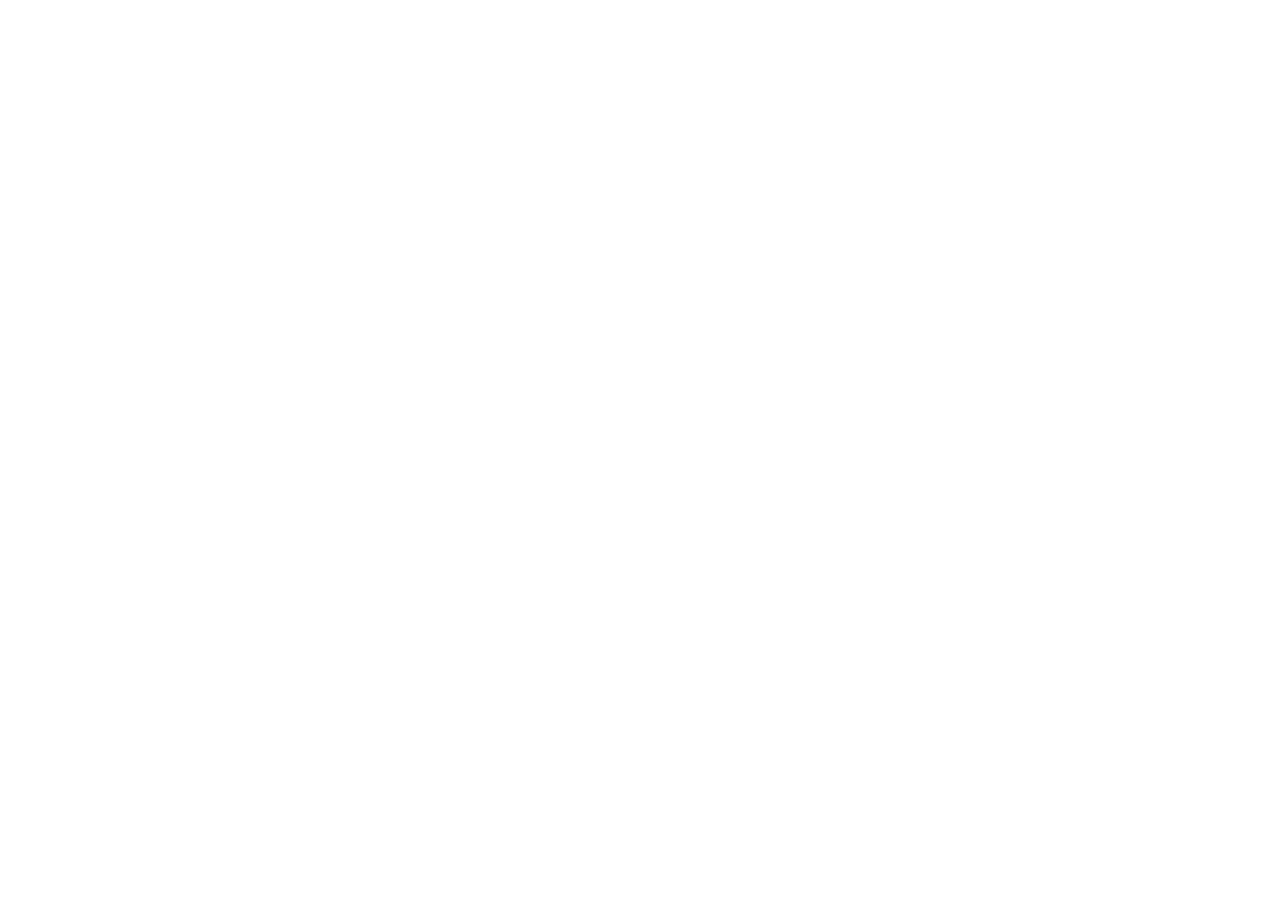
==== blog.html @ 762cf608 "new files added" ====
<!DOCTYPE html>
<html lang="en">
<head>
    <meta charset="UTF-8">
    <meta name="viewport" content="width=device-width, initial-scale=1.0">
    <meta http-equiv="X-UA-Compatible" content="ie=edge">
    <title>Document</title>
</head>
<body>
    
</body>
</html>
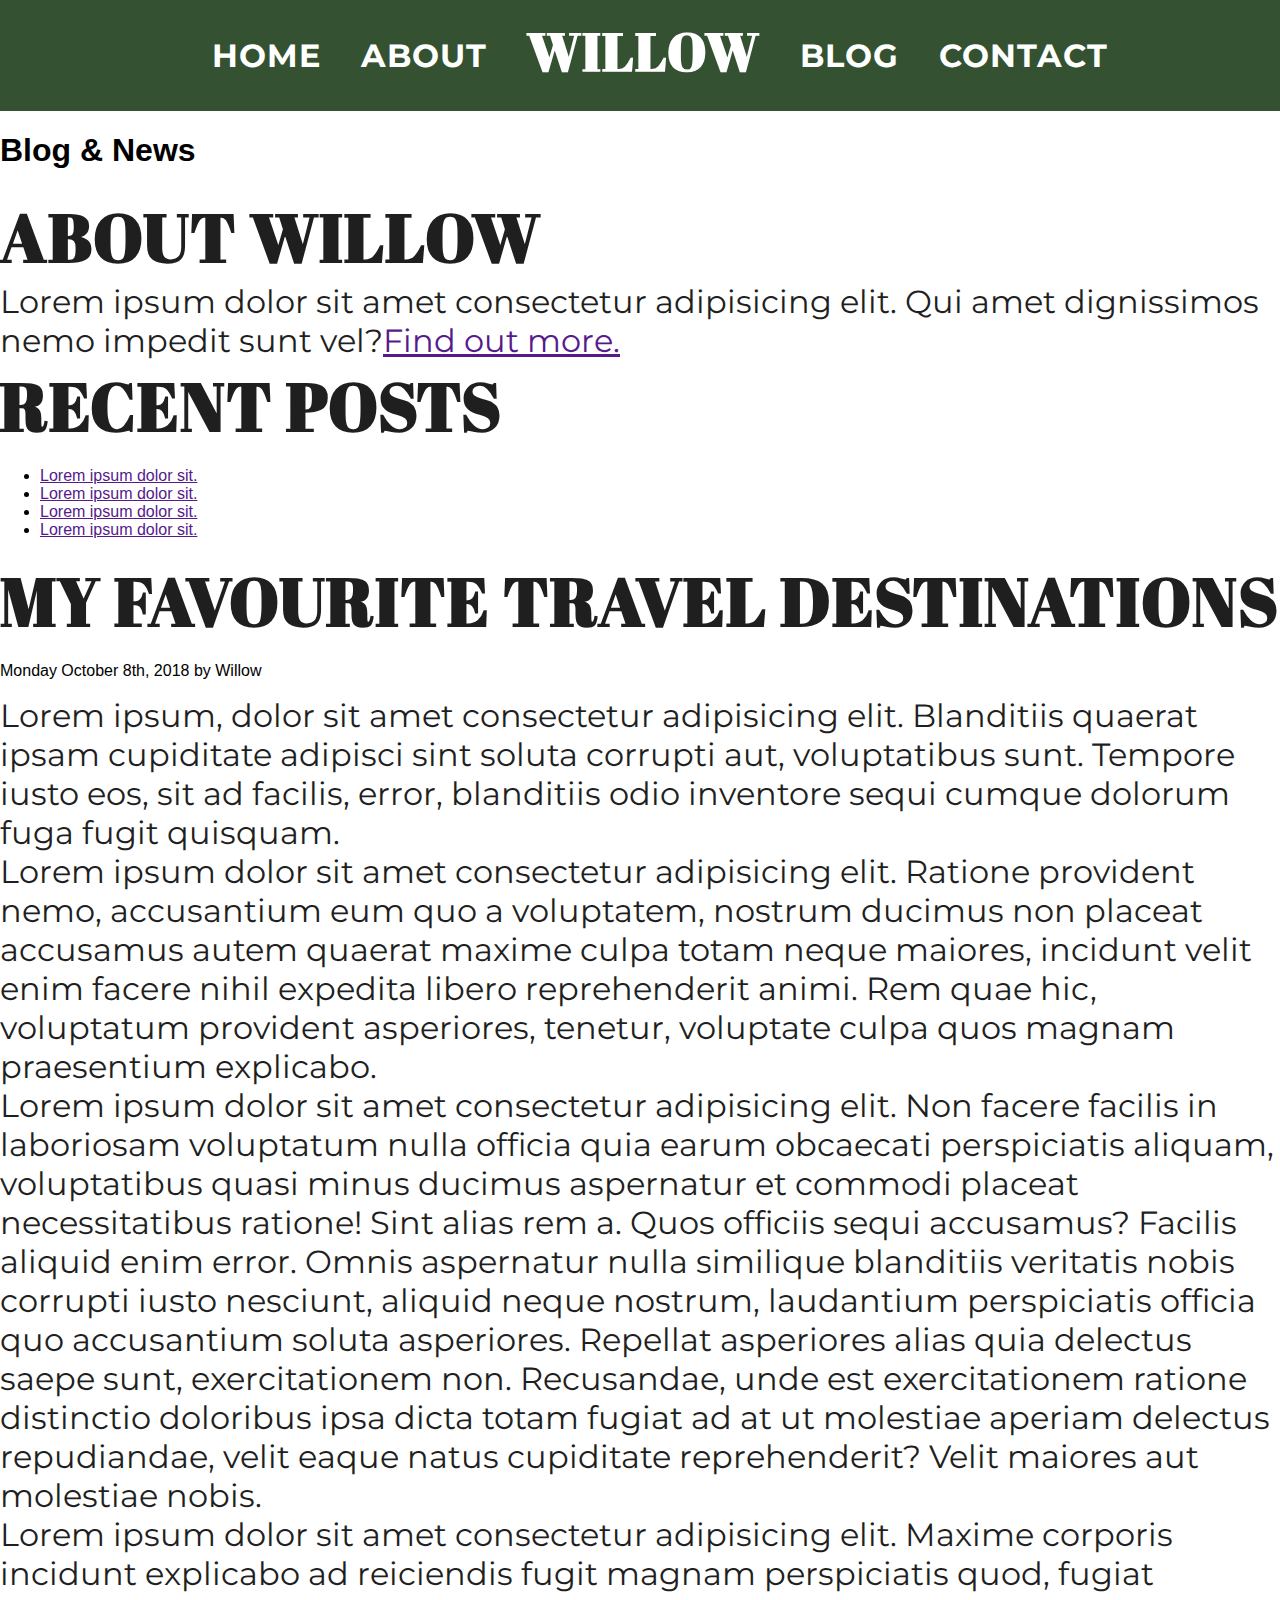
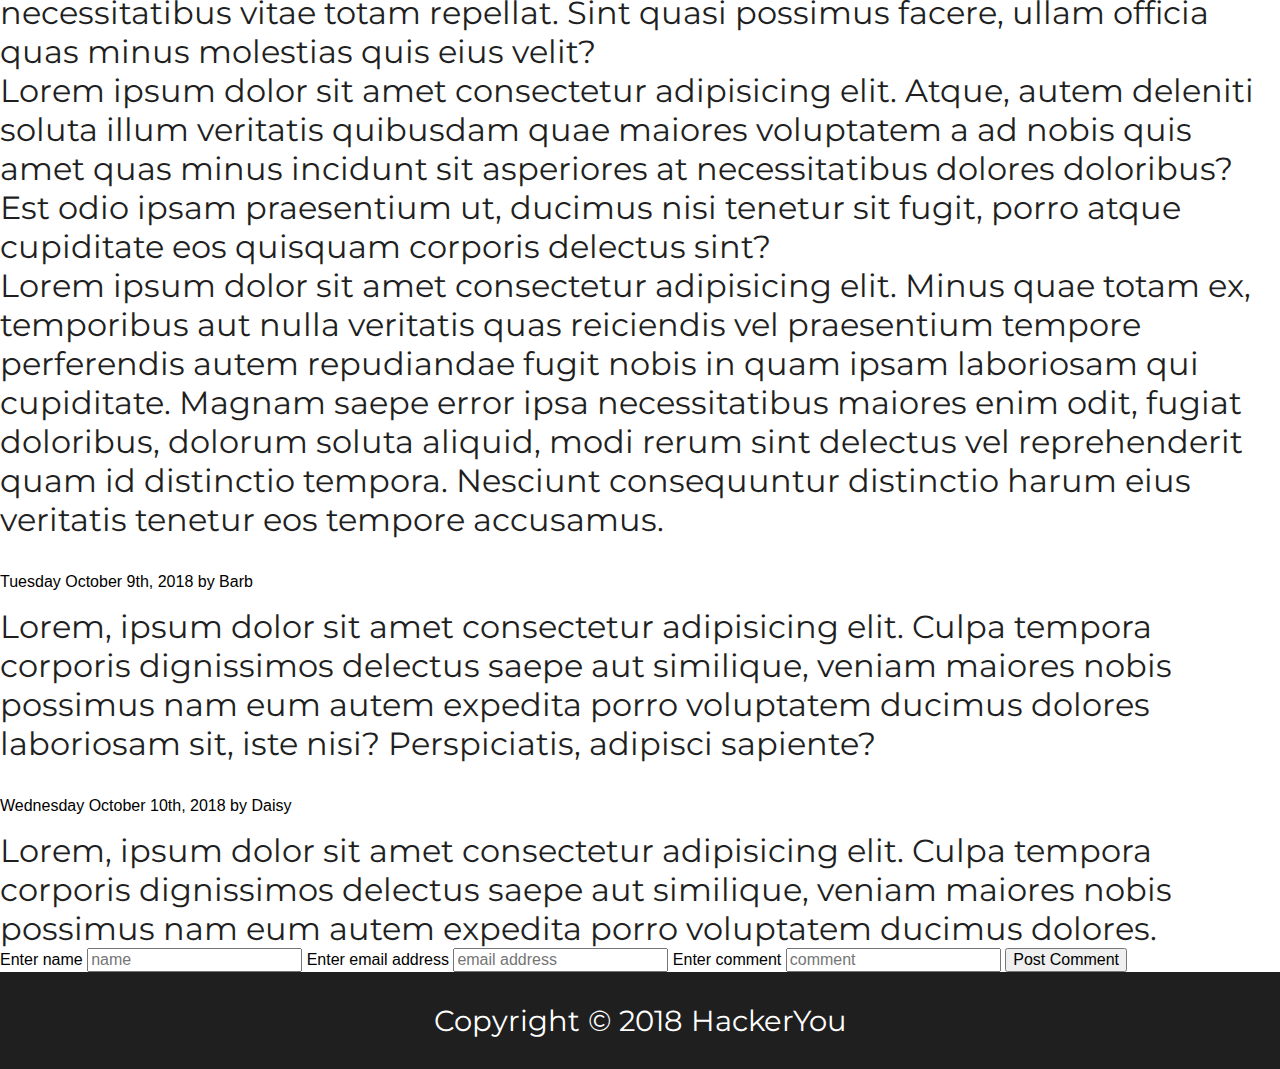
==== commit 2f6a465d: "files updated" ====
--- a/blog.html
+++ b/blog.html
@@ -4,9 +4,112 @@
     <meta charset="UTF-8">
     <meta name="viewport" content="width=device-width, initial-scale=1.0">
     <meta http-equiv="X-UA-Compatible" content="ie=edge">
-    <title>Document</title>
+    <title>Willow</title>
+    <link rel="stylesheet" href="https://use.fontawesome.com/releases/v5.5.0/css/all.css" integrity="sha384-B4dIYHKNBt8Bc12p+WXckhzcICo0wtJAoU8YZTY5qE0Id1GSseTk6S+L3BlXeVIU" crossorigin="anonymous">
+    <link href="https://fonts.googleapis.com/css?family=Abril+Fatface|Montserrat:400,700" rel="stylesheet">
+    <link rel="stylesheet" href="styles/style.css">
 </head>
 <body>
+
+<!-- HEADER SECTION ------------------------------------------------>
+    
+    <header class="blog-header">
+            <nav class="top-nav">
+                <ul class="top-nav__list">
+                    <li class="top-nav__list-item"><a class="top-nav__link" href="">Home</a></li>
+                    <li class="top-nav__list-item"><a class="top-nav__link" href="">About</a></li>
+                    <li class="top-nav__list-item"><a class="top-nav__link--large" href="">Willow</a></li>
+                    <li class="top-nav__list-item"><a class="top-nav__link" href="blog.html">Blog</a></li>
+                    <li class="top-nav__list-item"><a class="top-nav__link" href="contact.html">Contact</a></li>
+                </ul>
+            </nav>
+                
+            <div class="mobile-logo-box">
+                <h4 class="main-header__title--small">Willow</h4>
+            </div>
+        <div class="blog-header__headline">
+            <h1 class="blog-header__title">Blog & News</h1>
+        </div>
+    </header>
+
+<main class="main">
+
+
+<!-- SIDEBAR SECTION ------------------------------------------------>
+
+        <aside class="sidebar">
+            <div class="sidebar__bio">
+                <h2 class="heading">About Willow</h2>
+                <p class="copy">Lorem ipsum dolor sit amet consectetur adipisicing elit. Qui amet dignissimos nemo impedit sunt vel?<span class="sidebar__cta"><a href="">Find out more.</a></span></p>
+            </div>
+
+            <div class="sidebar__blog-list">
+                <h2 class="heading">Recent Posts</h2>
+                <ul class="sidebar__link-list">
+                    <li><a class="sidebar__link" href="">Lorem ipsum dolor sit.</a></li>
+                    <li><a class="sidebar__link" href="">Lorem ipsum dolor sit.</a></li>
+                    <li><a class="sidebar__link" href="">Lorem ipsum dolor sit.</a></li>
+                    <li><a class="sidebar__link" href="">Lorem ipsum dolor sit.</a></li>
+                </ul>
+            </div>
+        </aside>
+
+
+<!-- MAIN BLOG SECTION ------------------------------------------------>
+
+        <section class="blog">
+            <div class="blog__entry">
+                <h2 class="heading">My Favourite Travel Destinations</h2>
+                <p class="blog__sub-heading">Monday October 8th, 2018 by Willow</p>
+                
+                <p class="copy">Lorem ipsum, dolor sit amet consectetur adipisicing elit. Blanditiis quaerat ipsam cupiditate adipisci sint soluta corrupti aut, voluptatibus sunt. Tempore iusto eos, sit ad facilis, error, blanditiis odio inventore sequi cumque dolorum fuga fugit quisquam.</p>
+
+                <p class="copy">Lorem ipsum dolor sit amet consectetur adipisicing elit. Ratione provident nemo, accusantium eum quo a voluptatem, nostrum ducimus non placeat accusamus autem quaerat maxime culpa totam neque maiores, incidunt velit enim facere nihil expedita libero reprehenderit animi. Rem quae hic, voluptatum provident asperiores, tenetur, voluptate culpa quos magnam praesentium explicabo.</p>
+
+                <p class="copy">Lorem ipsum dolor sit amet consectetur adipisicing elit. Non facere facilis in laboriosam voluptatum nulla officia quia earum obcaecati perspiciatis aliquam, voluptatibus quasi minus ducimus aspernatur et commodi placeat necessitatibus ratione! Sint alias rem a. Quos officiis sequi accusamus? Facilis aliquid enim error. Omnis aspernatur nulla similique blanditiis veritatis nobis corrupti iusto nesciunt, aliquid neque nostrum, laudantium perspiciatis officia quo accusantium soluta asperiores. Repellat asperiores alias quia delectus saepe sunt, exercitationem non. Recusandae, unde est exercitationem ratione distinctio doloribus ipsa dicta totam fugiat ad at ut molestiae aperiam delectus repudiandae, velit eaque natus cupiditate reprehenderit? Velit maiores aut molestiae nobis.</p>
+
+                <p class="copy">Lorem ipsum dolor sit amet consectetur adipisicing elit. Maxime corporis incidunt explicabo ad reiciendis fugit magnam perspiciatis quod, fugiat necessitatibus vitae totam repellat. Sint quasi possimus facere, ullam officia quas minus molestias quis eius velit?</p>
+
+                <p class="copy">Lorem ipsum dolor sit amet consectetur adipisicing elit. Atque, autem deleniti soluta illum veritatis quibusdam quae maiores voluptatem a ad nobis quis amet quas minus incidunt sit asperiores at necessitatibus dolores doloribus? Est odio ipsam praesentium ut, ducimus nisi tenetur sit fugit, porro atque cupiditate eos quisquam corporis delectus sint?</p>
+
+                <p class="copy">Lorem ipsum dolor sit amet consectetur adipisicing elit. Minus quae totam ex, temporibus aut nulla veritatis quas reiciendis vel praesentium tempore perferendis autem repudiandae fugit nobis in quam ipsam laboriosam qui cupiditate. Magnam saepe error ipsa necessitatibus maiores enim odit, fugiat doloribus, dolorum soluta aliquid, modi rerum sint delectus vel reprehenderit quam id distinctio tempora. Nesciunt consequuntur distinctio harum eius veritatis tenetur eos tempore accusamus.</p>
+            </div>
+
+            <div class="blog__entry">
+                <img src="" alt="" class="blog__entry__img">
+                <p class="blog__sub-heading">Tuesday October 9th, 2018 by Barb</p>
+                <p class="copy">Lorem, ipsum dolor sit amet consectetur adipisicing elit. Culpa tempora corporis dignissimos delectus saepe aut similique, veniam maiores nobis possimus nam eum autem expedita porro voluptatem ducimus dolores laboriosam sit, iste nisi? Perspiciatis, adipisci sapiente?</p>
+            </div>
+
+            <div class="blog__entry">
+                <img src="" alt="" class="blog__entry__img">
+                <p class="blog__sub-heading">Wednesday October 10th, 2018 by Daisy</p>
+                <p class="copy">Lorem, ipsum dolor sit amet consectetur adipisicing elit. Culpa tempora corporis dignissimos delectus saepe aut similique, veniam maiores nobis possimus nam eum autem expedita porro voluptatem ducimus dolores.</p>
+            </div>
+        </section>
+
+
+<!-- BLOG COMMENT FORM SECTION -------------------------------------->
+
+
+    <section class="form-box">
+        <form action="" class="form">
+            <label class="form__label visuallyhidden" for="name">Enter name</label>
+            <input class="form__input" name="name" type="text" placeholder="name">
+            <label class="form__label visuallyhidden" for="email address">Enter email address</label>
+            <input class="form__input" name="email" type="emailaddress" placeholder="email address">
+            <label class="form__label visuallyhidden" for="comment">Enter comment</label>
+            <input class="form__input" name="comment" type="text" placeholder="comment">
+            <button class="form__button">Post Comment</button>
+        </form>
+    </section>
+</main>
+
+<div class="secondary-footer">
+    <p class="secondary-footer__text">Copyright &copy 2018 HackerYou</p>
+</div>
+
+
     
 </body>
 </html>--- a/styles/style.css
+++ b/styles/style.css
@@ -0,0 +1,364 @@
+article, aside, details, figcaption, figure, footer, header, hgroup, nav, section, summary {
+  display: block; }
+
+audio, canvas, video {
+  display: inline-block; }
+
+audio:not([controls]) {
+  display: none;
+  height: 0; }
+
+[hidden] {
+  display: none; }
+
+html {
+  font-family: sans-serif;
+  -webkit-text-size-adjust: 100%;
+  -ms-text-size-adjust: 100%; }
+
+a:focus {
+  outline: thin dotted; }
+
+a:active, a:hover {
+  outline: 0; }
+
+h1 {
+  font-size: 2em; }
+
+abbr[title] {
+  border-bottom: 1px dotted; }
+
+b, strong {
+  font-weight: 700; }
+
+dfn {
+  font-style: italic; }
+
+mark {
+  background: #ff0;
+  color: #000; }
+
+code, kbd, pre, samp {
+  font-family: monospace, serif;
+  font-size: 1em; }
+
+pre {
+  white-space: pre-wrap;
+  word-wrap: break-word; }
+
+q {
+  quotes: \201C \201D \2018 \2019; }
+
+small {
+  font-size: 80%; }
+
+sub, sup {
+  font-size: 75%;
+  line-height: 0;
+  position: relative;
+  vertical-align: baseline; }
+
+sup {
+  top: -.5em; }
+
+sub {
+  bottom: -.25em; }
+
+img {
+  border: 0; }
+
+svg:not(:root) {
+  overflow: hidden; }
+
+fieldset {
+  border: 1px solid silver;
+  margin: 0 2px;
+  padding: .35em .625em .75em; }
+
+button, input, select, textarea {
+  font-family: inherit;
+  font-size: 100%;
+  margin: 0; }
+
+button, input {
+  line-height: normal; }
+
+button, html input[type=button], input[type=reset], input[type=submit] {
+  -webkit-appearance: button;
+  cursor: pointer; }
+
+button[disabled], input[disabled] {
+  cursor: default; }
+
+input[type=checkbox], input[type=radio] {
+  -webkit-box-sizing: border-box;
+  box-sizing: border-box;
+  padding: 0; }
+
+input[type=search] {
+  -webkit-appearance: textfield;
+  -moz-box-sizing: content-box;
+  -webkit-box-sizing: content-box;
+  box-sizing: content-box; }
+
+input[type=search]::-webkit-search-cancel-button, input[type=search]::-webkit-search-decoration {
+  -webkit-appearance: none; }
+
+textarea {
+  overflow: auto;
+  vertical-align: top; }
+
+table {
+  border-collapse: collapse;
+  border-spacing: 0; }
+
+body, figure {
+  margin: 0; }
+
+legend, button::-moz-focus-inner, input::-moz-focus-inner {
+  border: 0;
+  padding: 0; }
+
+.clearfix:after {
+  visibility: hidden;
+  display: block;
+  font-size: 0;
+  content: '';
+  clear: both;
+  height: 0; }
+
+* {
+  -moz-box-sizing: border-box;
+  -webkit-box-sizing: border-box;
+  box-sizing: border-box; }
+
+.main-header__title--large {
+  font-family: 'Abril Fatface', serif;
+  color: #fff;
+  text-transform: uppercase;
+  font-size: 80px;
+  font-size: 8rem; }
+
+.heading {
+  font-family: 'Abril Fatface', serif;
+  color: #1f1f1f;
+  text-transform: uppercase;
+  letter-spacing: 1px;
+  font-size: 42px;
+  font-size: 4.2rem;
+  margin: 0; }
+
+.copy {
+  font-family: 'Montserrat', sans-serif;
+  color: #1f1f1f;
+  font-size: 20px;
+  font-size: 2rem;
+  margin: 0; }
+
+.button {
+  font-family: 'Abril Fatface', serif;
+  color: #1f1f1f;
+  text-transform: uppercase;
+  letter-spacing: 1px;
+  font-size: 20px;
+  font-size: 2rem;
+  background: #e4a436;
+  text-decoration: none;
+  padding: 10px 20px;
+  text-align: center; }
+
+.wrapper {
+  margin: 0 auto;
+  width: 80%; }
+
+.panel {
+  padding: 40px 0; }
+
+.top-nav {
+  background: #345231;
+  padding: 20px 20px 15px 20px; }
+  .top-nav__list {
+    display: -webkit-box;
+    display: -ms-flexbox;
+    display: flex;
+    -webkit-box-pack: center;
+    -ms-flex-pack: center;
+    justify-content: center;
+    -webkit-box-align: center;
+    -ms-flex-align: center;
+    align-items: center;
+    line-height: 29px; }
+  .top-nav__list-item {
+    list-style: none; }
+  .top-nav__link, .top-nav__link--large {
+    font-family: 'Montserrat', sans-serif;
+    color: #1f1f1f;
+    font-size: 20px;
+    font-size: 2rem;
+    letter-spacing: 1px;
+    text-decoration: none;
+    text-transform: uppercase;
+    color: #fff;
+    font-weight: 700;
+    padding: 0 20px; }
+  .top-nav__link--large {
+    font-family: 'Abril Fatface', serif;
+    color: #fff;
+    text-transform: uppercase;
+    font-size: 33px;
+    font-size: 3.3rem; }
+
+.mobile-logo-box {
+  display: none; }
+
+.main-header {
+  background: #345231; }
+  .main-header__content-box {
+    display: -webkit-box;
+    display: -ms-flexbox;
+    display: flex;
+    position: relative; }
+  .main-header__tagline {
+    position: absolute;
+    top: 40%;
+    left: -3%; }
+  .main-header__img {
+    -webkit-box-shadow: 20px 20px 0 #fff;
+    box-shadow: 20px 20px 0 #fff;
+    position: relative;
+    top: 30px; }
+  .main-header__title--large {
+    margin: auto; }
+  .main-header__title--large, .main-header__img {
+    -webkit-box-flex: 1;
+    -ms-flex: 1 0 auto;
+    flex: 1 0 auto; }
+
+.intro,
+.journey,
+.footer {
+  background: #f6f6f6; }
+  .intro__content-block,
+  .journey__content-block,
+  .footer__content-block {
+    display: -webkit-box;
+    display: -ms-flexbox;
+    display: flex;
+    text-align: center;
+    -webkit-box-orient: vertical;
+    -webkit-box-direction: normal;
+    -ms-flex-direction: column;
+    flex-direction: column;
+    -webkit-box-align: center;
+    -ms-flex-align: center;
+    align-items: center;
+    -ms-flex-line-pack: justify;
+    align-content: space-between;
+    padding: 8% 0 8% 0; }
+
+.copy--intro {
+  padding: 2% 0 5% 0; }
+
+.journey-container {
+  display: -webkit-box;
+  display: -ms-flexbox;
+  display: flex;
+  margin: 0 5%;
+  padding: 5%; }
+  .journey-container__image-box {
+    width: 20%;
+    margin-right: 10%; }
+  .journey-container__content-box {
+    width: 80%; }
+  .journey-container .journey-container__image-box--image {
+    -webkit-box-shadow: 20px 20px 0 #709b6b;
+    box-shadow: 20px 20px 0 #709b6b; }
+
+.editorial__row {
+  display: -webkit-box;
+  display: -ms-flexbox;
+  display: flex;
+  -webkit-box-pack: justify;
+  -ms-flex-pack: justify;
+  justify-content: space-between; }
+
+.editorial__row--row2 {
+  -webkit-box-orient: horizontal;
+  -webkit-box-direction: reverse;
+  -ms-flex-direction: row-reverse;
+  flex-direction: row-reverse;
+  padding: 2% 0; }
+
+.editorial__content,
+.editorial__img-box {
+  width: 50%; }
+
+.editorial__content {
+  padding: 20px 40px; }
+
+.editorial__content--row2 {
+  text-align: right; }
+
+.editorial__image {
+  position: relative; }
+  .editorial__image--light-green {
+    -webkit-box-shadow: 20px 20px 0 #709b6b, -170px 20px 0 #709b6b;
+    box-shadow: 20px 20px 0 #709b6b, -170px 20px 0 #709b6b;
+    top: -50px;
+    margin-left: 20%; }
+  .editorial__image--dark-green {
+    -webkit-box-shadow: 170px 20px 0 #345231, 20px 20px 0 #345231;
+    box-shadow: 170px 20px 0 #345231, 20px 20px 0 #345231;
+    bottom: -50px; }
+
+.gallery__image--large {
+  min-height: 50vh;
+  width: 100%;
+  margin: 0;
+  padding: 0; }
+
+.gallery__wrapper {
+  display: -webkit-box;
+  display: -ms-flexbox;
+  display: flex;
+  margin: 5% 10%; }
+  .gallery__wrapper .gallery__image {
+    width: 33%;
+    margin-right: 2%; }
+
+.footer {
+  padding: 5% 0; }
+  .footer .footer__row {
+    display: -webkit-box;
+    display: -ms-flexbox;
+    display: flex; }
+    .footer .footer__row .footer__content {
+      display: -webkit-box;
+      display: -ms-flexbox;
+      display: flex;
+      width: 50%;
+      -webkit-box-align: baseline;
+      -ms-flex-align: baseline;
+      align-items: baseline; }
+    .footer .footer__row .footer__icon {
+      font-size: 40px;
+      color: #000;
+      background: #e4a436;
+      padding: 20px;
+      border-radius: 50%;
+      width: 10%; }
+    .footer .footer__row .footer__copy-block {
+      width: 100%;
+      padding: 30px; }
+
+.secondary-footer {
+  background: #1f1f1f;
+  line-height: 20px;
+  padding: 10px; }
+  .secondary-footer__text {
+    font-family: 'Montserrat', sans-serif;
+    color: #1f1f1f;
+    font-size: 18px;
+    font-size: 1.8rem;
+    color: #fff;
+    text-align: center; }
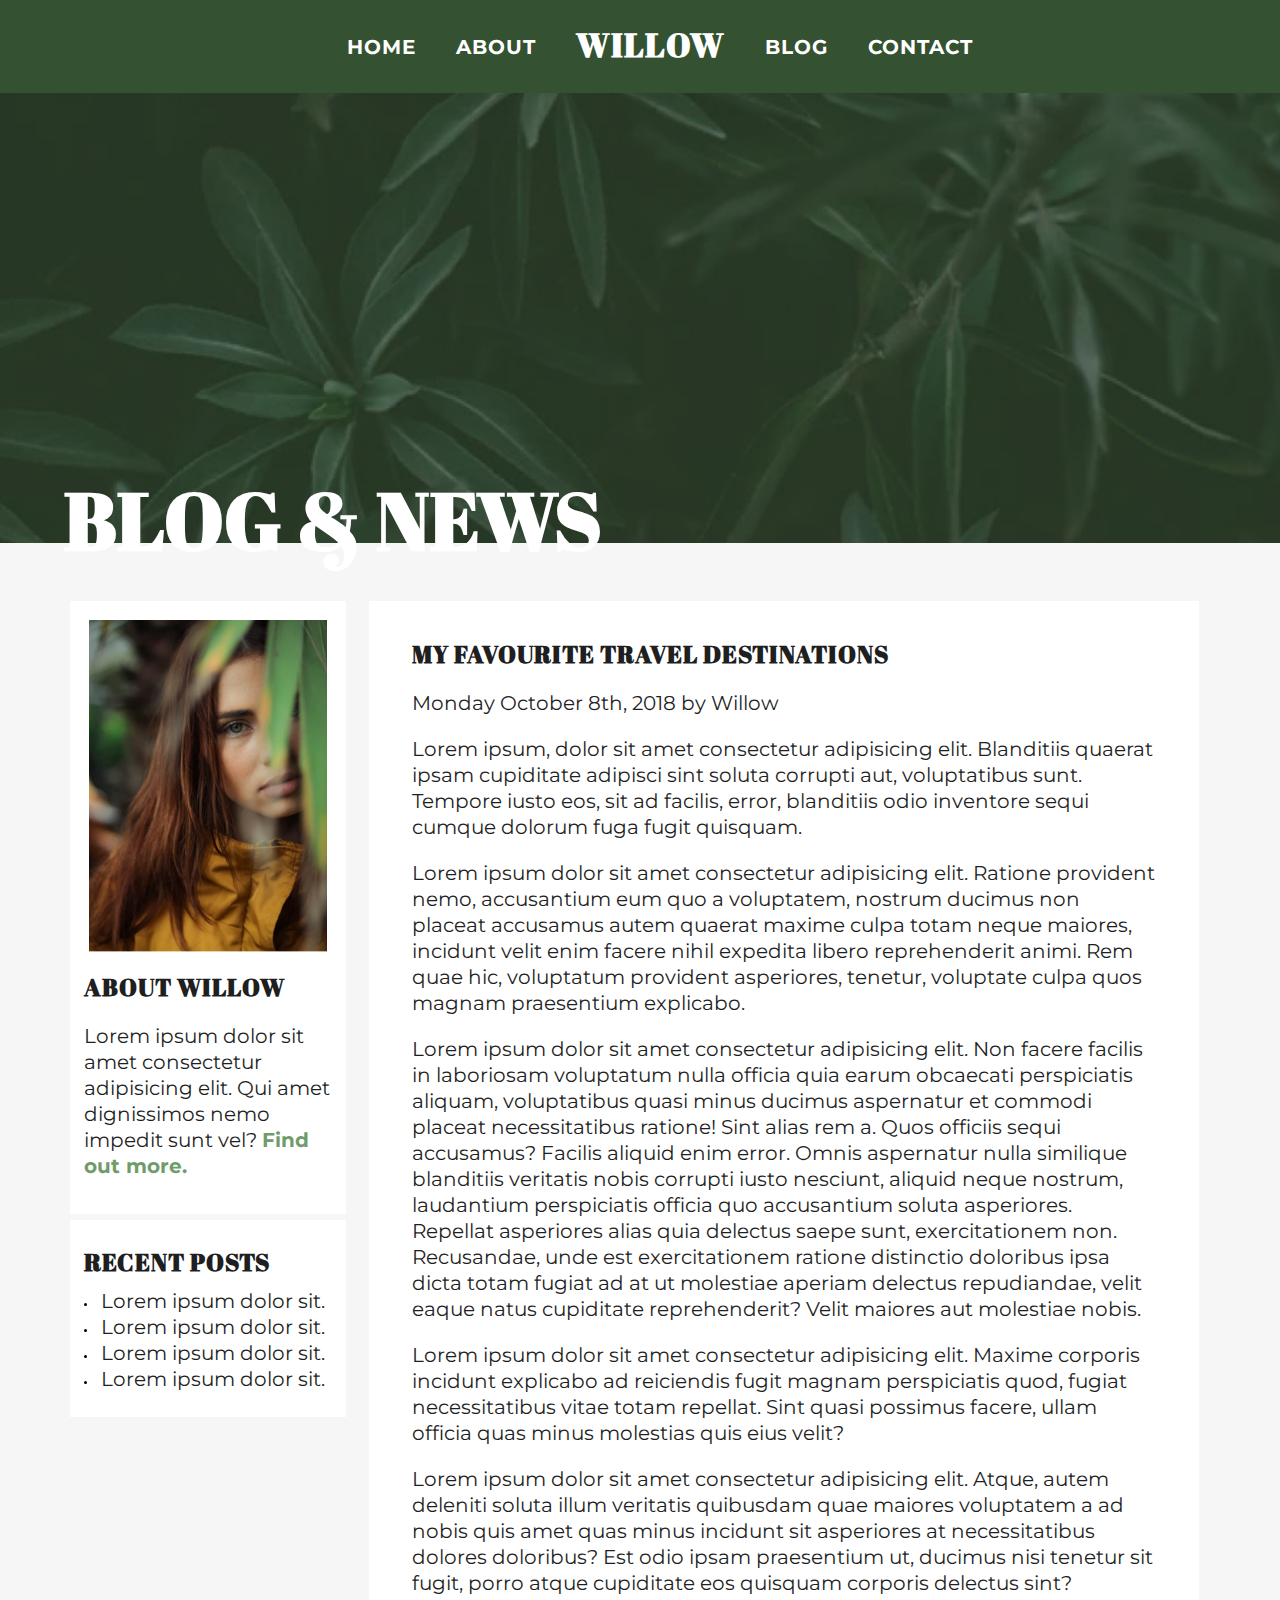
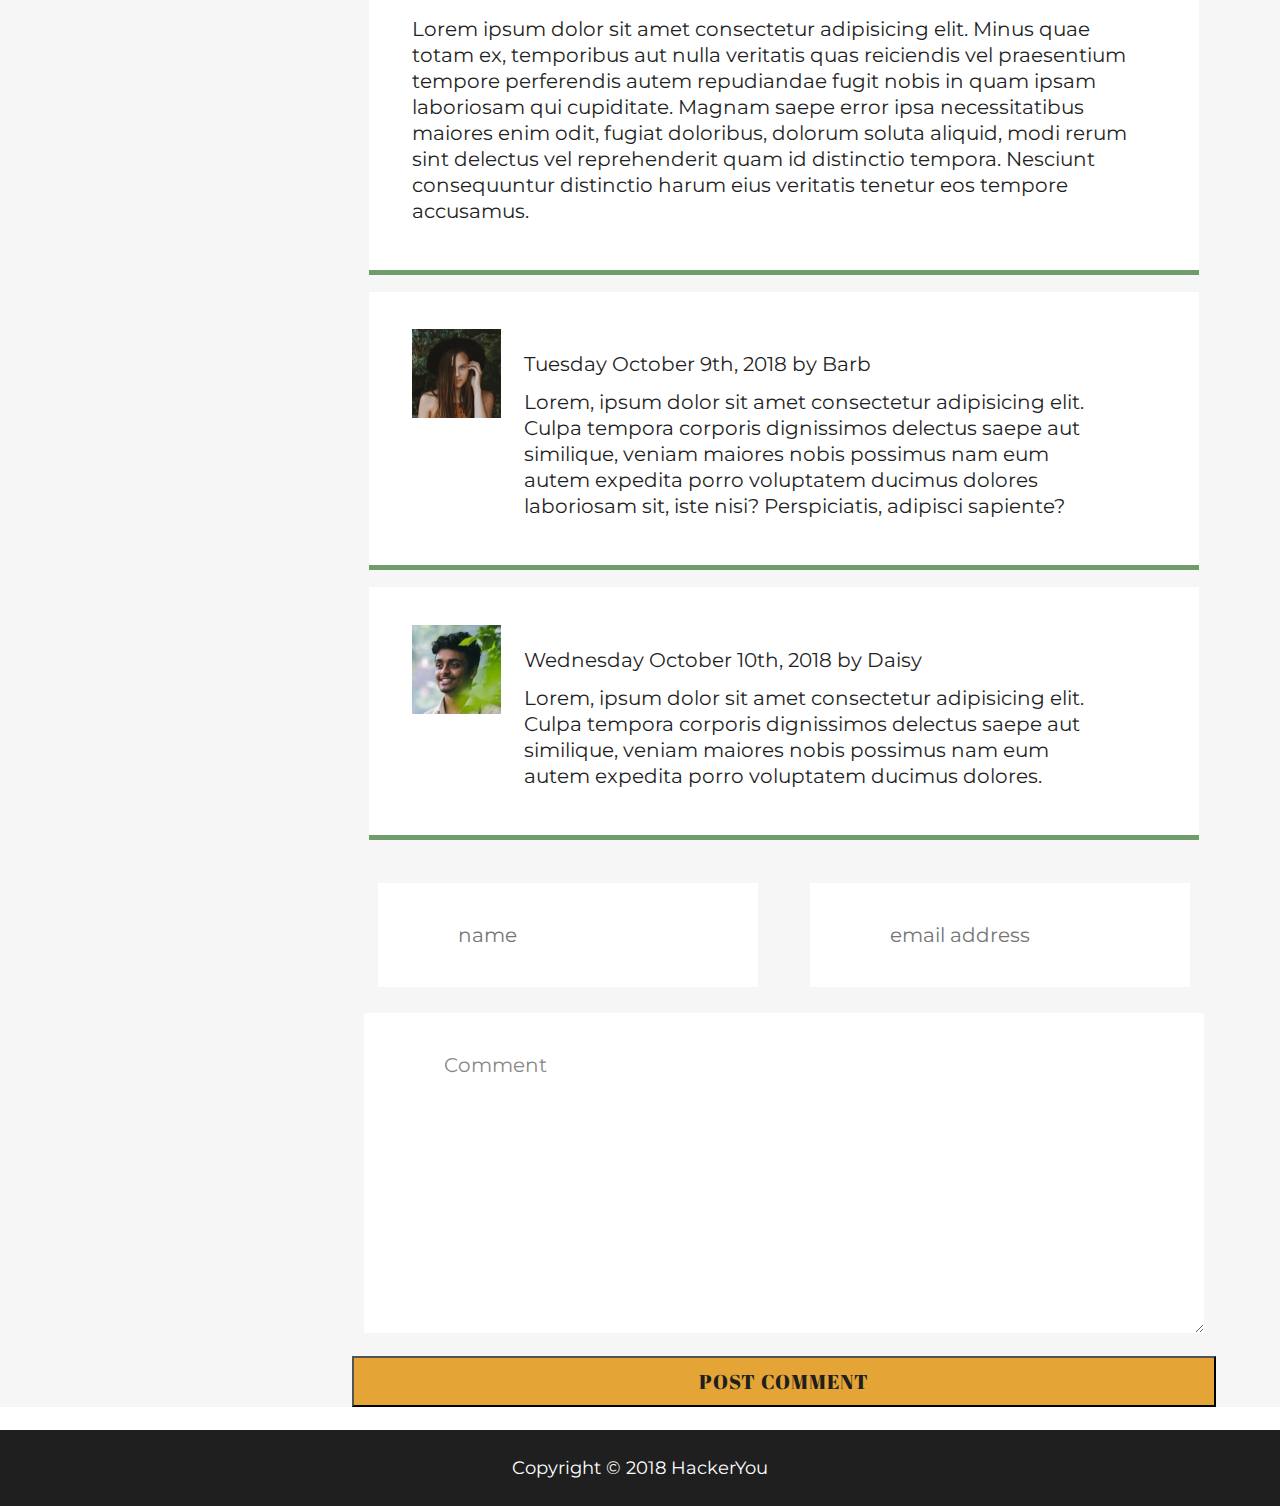
==== commit a8a8bf80: "files updated" ====
--- a/blog.html
+++ b/blog.html
@@ -12,8 +12,11 @@
 <body>
 
 <!-- HEADER SECTION ------------------------------------------------>
+
+    <div class="mobile-logo-box">
+        <h4 class="main-header__title--small">Willow</h4>
+    </div>
     
-    <header class="blog-header">
             <nav class="top-nav">
                 <ul class="top-nav__list">
                     <li class="top-nav__list-item"><a class="top-nav__link" href="">Home</a></li>
@@ -23,88 +26,114 @@
                     <li class="top-nav__list-item"><a class="top-nav__link" href="contact.html">Contact</a></li>
                 </ul>
             </nav>
-                
-            <div class="mobile-logo-box">
-                <h4 class="main-header__title--small">Willow</h4>
-            </div>
-        <div class="blog-header__headline">
-            <h1 class="blog-header__title">Blog & News</h1>
+
+    <header class="secondary-header">
+                          
+        <div class="wrapper">
+            <h1 class="page-heading">Blog & News</h1>
         </div>
     </header>
 
 <main class="main">
 
-
 <!-- SIDEBAR SECTION ------------------------------------------------>
 
-        <aside class="sidebar">
-            <div class="sidebar__bio">
-                <h2 class="heading">About Willow</h2>
-                <p class="copy">Lorem ipsum dolor sit amet consectetur adipisicing elit. Qui amet dignissimos nemo impedit sunt vel?<span class="sidebar__cta"><a href="">Find out more.</a></span></p>
-            </div>
+    <div class="wrapper">
+        <div class="page-container">          
+            <aside class="sidebar">
 
-            <div class="sidebar__blog-list">
-                <h2 class="heading">Recent Posts</h2>
-                <ul class="sidebar__link-list">
-                    <li><a class="sidebar__link" href="">Lorem ipsum dolor sit.</a></li>
-                    <li><a class="sidebar__link" href="">Lorem ipsum dolor sit.</a></li>
-                    <li><a class="sidebar__link" href="">Lorem ipsum dolor sit.</a></li>
-                    <li><a class="sidebar__link" href="">Lorem ipsum dolor sit.</a></li>
-                </ul>
-            </div>
-        </aside>
+                <div class="sidebar__box content-frame">
+                    <img src="/assets/blog-image-2.jpg" alt="" class="bio__image">
+                    <h2 class="heading blog-heading">About Willow</h2>
+                    <p class="copy">Lorem ipsum dolor sit amet consectetur adipisicing elit. Qui amet dignissimos nemo impedit sunt vel? <span ><a class="sidebar__cta" href="">Find out more.</a></span></p>
+                </div>
+                
+                <div class="sidebar__box content-frame">
+                    <h2 class="heading blog-heading">Recent Posts</h2>
+                    <ul class="sidebar__link-list">
+                        <li><a class="sidebar__link copy" href="">Lorem ipsum dolor sit.</a></li>
+                        <li><a class="sidebar__link copy" href="">Lorem ipsum dolor sit.</a></li>
+                        <li><a class="sidebar__link copy" href="">Lorem ipsum dolor sit.</a></li>
+                        <li><a class="sidebar__link copy" href="">Lorem ipsum dolor sit.</a></li>
+                    </ul>
+                </div>
+
+            </aside>
+            
+            
+<!-- MAIN BLOG SECTION ------------------------------------------------>
+            
+            <section class="blog">
+                <div class="blog__entry--hero content-frame">
+                    <h2 class="heading blog-heading">My Favourite Travel Destinations</h2>
+                    <p class="copy">Monday October 8th, 2018 by Willow</p>
+                    
+                    <p class="copy">Lorem ipsum, dolor sit amet consectetur adipisicing elit. Blanditiis quaerat ipsam cupiditate adipisci sint soluta corrupti aut, voluptatibus sunt. Tempore iusto eos, sit ad facilis, error, blanditiis odio inventore sequi cumque dolorum fuga fugit quisquam.</p>
+                    
+                    <p class="copy">Lorem ipsum dolor sit amet consectetur adipisicing elit. Ratione provident nemo, accusantium eum quo a voluptatem, nostrum ducimus non placeat accusamus autem quaerat maxime culpa totam neque maiores, incidunt velit enim facere nihil expedita libero reprehenderit animi. Rem quae hic, voluptatum provident asperiores, tenetur, voluptate culpa quos magnam praesentium explicabo.</p>
+                    
+                    <p class="copy">Lorem ipsum dolor sit amet consectetur adipisicing elit. Non facere facilis in laboriosam voluptatum nulla officia quia earum obcaecati perspiciatis aliquam, voluptatibus quasi minus ducimus aspernatur et commodi placeat necessitatibus ratione! Sint alias rem a. Quos officiis sequi accusamus? Facilis aliquid enim error. Omnis aspernatur nulla similique blanditiis veritatis nobis corrupti iusto nesciunt, aliquid neque nostrum, laudantium perspiciatis officia quo accusantium soluta asperiores. Repellat asperiores alias quia delectus saepe sunt, exercitationem non. Recusandae, unde est exercitationem ratione distinctio doloribus ipsa dicta totam fugiat ad at ut molestiae aperiam delectus repudiandae, velit eaque natus cupiditate reprehenderit? Velit maiores aut molestiae nobis.</p>
+                    
+                    <p class="copy">Lorem ipsum dolor sit amet consectetur adipisicing elit. Maxime corporis incidunt explicabo ad reiciendis fugit magnam perspiciatis quod, fugiat necessitatibus vitae totam repellat. Sint quasi possimus facere, ullam officia quas minus molestias quis eius velit?</p>
+                    
+                    <p class="copy">Lorem ipsum dolor sit amet consectetur adipisicing elit. Atque, autem deleniti soluta illum veritatis quibusdam quae maiores voluptatem a ad nobis quis amet quas minus incidunt sit asperiores at necessitatibus dolores doloribus? Est odio ipsam praesentium ut, ducimus nisi tenetur sit fugit, porro atque cupiditate eos quisquam corporis delectus sint?</p>
+                    
+                    <p class="copy">Lorem ipsum dolor sit amet consectetur adipisicing elit. Minus quae totam ex, temporibus aut nulla veritatis quas reiciendis vel praesentium tempore perferendis autem repudiandae fugit nobis in quam ipsam laboriosam qui cupiditate. Magnam saepe error ipsa necessitatibus maiores enim odit, fugiat doloribus, dolorum soluta aliquid, modi rerum sint delectus vel reprehenderit quam id distinctio tempora. Nesciunt consequuntur distinctio harum eius veritatis tenetur eos tempore accusamus.</p>
+                </div>
+                
+                <div class="blog__entry content-frame">
+
+                    <div class="blog__entry--image-box">
+                        <img src="/assets/blog-image-3.jpg" alt="" class="blog__entry__img">
+                    </div>
+
+                    <div class="blog__entry--copy">
+                        <p class="copy blog-subhead">Tuesday October 9th, 2018 by Barb</p>
+                        <p class="copy blog-subtext">Lorem, ipsum dolor sit amet consectetur adipisicing elit. Culpa tempora corporis dignissimos delectus saepe aut similique, veniam maiores nobis possimus nam eum autem expedita porro voluptatem ducimus dolores laboriosam sit, iste nisi? Perspiciatis, adipisci sapiente?</p>
+                    </div>
+
+                </div>
+                
+                <div class="blog__entry content-frame">
+
+                    <div class="blog__entry--image-box">
+                        <img src="/assets/blog-image-4.jpg" alt="" class="blog__entry__img">
+                    </div>
+
+                    <div class="blog__entry--copy">
+                        <p class="copy blog-subhead">Wednesday October 10th, 2018 by Daisy</p>
+                        <p class="copy blog-subtext">Lorem, ipsum dolor sit amet consectetur adipisicing elit. Culpa tempora corporis dignissimos delectus saepe aut similique, veniam maiores nobis possimus nam eum autem expedita porro voluptatem ducimus dolores.</p>
+                    </div>
+
+                </div>
+            </section>
+        </div>
+            
+            
+<!-- BLOG COMMENT FORM SECTION -------------------------------------->
+                        
+    <form action="" class="form">
+        <div class="flex-form">
+            <label class="form__label visuallyhidden" for="name">Enter name</label>
+            <input class="form__input" name="name" type="text" placeholder="name">
+    
+            <label class="form__label visuallyhidden" for="email address">Enter email address</label>
+            <input class="form__input" name="email" type="emailaddress" placeholder="email address">
+        </div>
+
+                
+  
+        <label class="form__label visuallyhidden" for="comment">Enter comment</label>
+        <textarea class="form-comment" name="comment" id="comment" cols="30" rows="10">Comment</textarea>
+
+        <button class="button buttom--comment">Post Comment</button>
+            
+    </form>
 
 
-<!-- MAIN BLOG SECTION ------------------------------------------------>
-
-        <section class="blog">
-            <div class="blog__entry">
-                <h2 class="heading">My Favourite Travel Destinations</h2>
-                <p class="blog__sub-heading">Monday October 8th, 2018 by Willow</p>
-                
-                <p class="copy">Lorem ipsum, dolor sit amet consectetur adipisicing elit. Blanditiis quaerat ipsam cupiditate adipisci sint soluta corrupti aut, voluptatibus sunt. Tempore iusto eos, sit ad facilis, error, blanditiis odio inventore sequi cumque dolorum fuga fugit quisquam.</p>
-
-                <p class="copy">Lorem ipsum dolor sit amet consectetur adipisicing elit. Ratione provident nemo, accusantium eum quo a voluptatem, nostrum ducimus non placeat accusamus autem quaerat maxime culpa totam neque maiores, incidunt velit enim facere nihil expedita libero reprehenderit animi. Rem quae hic, voluptatum provident asperiores, tenetur, voluptate culpa quos magnam praesentium explicabo.</p>
-
-                <p class="copy">Lorem ipsum dolor sit amet consectetur adipisicing elit. Non facere facilis in laboriosam voluptatum nulla officia quia earum obcaecati perspiciatis aliquam, voluptatibus quasi minus ducimus aspernatur et commodi placeat necessitatibus ratione! Sint alias rem a. Quos officiis sequi accusamus? Facilis aliquid enim error. Omnis aspernatur nulla similique blanditiis veritatis nobis corrupti iusto nesciunt, aliquid neque nostrum, laudantium perspiciatis officia quo accusantium soluta asperiores. Repellat asperiores alias quia delectus saepe sunt, exercitationem non. Recusandae, unde est exercitationem ratione distinctio doloribus ipsa dicta totam fugiat ad at ut molestiae aperiam delectus repudiandae, velit eaque natus cupiditate reprehenderit? Velit maiores aut molestiae nobis.</p>
-
-                <p class="copy">Lorem ipsum dolor sit amet consectetur adipisicing elit. Maxime corporis incidunt explicabo ad reiciendis fugit magnam perspiciatis quod, fugiat necessitatibus vitae totam repellat. Sint quasi possimus facere, ullam officia quas minus molestias quis eius velit?</p>
-
-                <p class="copy">Lorem ipsum dolor sit amet consectetur adipisicing elit. Atque, autem deleniti soluta illum veritatis quibusdam quae maiores voluptatem a ad nobis quis amet quas minus incidunt sit asperiores at necessitatibus dolores doloribus? Est odio ipsam praesentium ut, ducimus nisi tenetur sit fugit, porro atque cupiditate eos quisquam corporis delectus sint?</p>
-
-                <p class="copy">Lorem ipsum dolor sit amet consectetur adipisicing elit. Minus quae totam ex, temporibus aut nulla veritatis quas reiciendis vel praesentium tempore perferendis autem repudiandae fugit nobis in quam ipsam laboriosam qui cupiditate. Magnam saepe error ipsa necessitatibus maiores enim odit, fugiat doloribus, dolorum soluta aliquid, modi rerum sint delectus vel reprehenderit quam id distinctio tempora. Nesciunt consequuntur distinctio harum eius veritatis tenetur eos tempore accusamus.</p>
-            </div>
-
-            <div class="blog__entry">
-                <img src="" alt="" class="blog__entry__img">
-                <p class="blog__sub-heading">Tuesday October 9th, 2018 by Barb</p>
-                <p class="copy">Lorem, ipsum dolor sit amet consectetur adipisicing elit. Culpa tempora corporis dignissimos delectus saepe aut similique, veniam maiores nobis possimus nam eum autem expedita porro voluptatem ducimus dolores laboriosam sit, iste nisi? Perspiciatis, adipisci sapiente?</p>
-            </div>
-
-            <div class="blog__entry">
-                <img src="" alt="" class="blog__entry__img">
-                <p class="blog__sub-heading">Wednesday October 10th, 2018 by Daisy</p>
-                <p class="copy">Lorem, ipsum dolor sit amet consectetur adipisicing elit. Culpa tempora corporis dignissimos delectus saepe aut similique, veniam maiores nobis possimus nam eum autem expedita porro voluptatem ducimus dolores.</p>
-            </div>
-        </section>
-
-
-<!-- BLOG COMMENT FORM SECTION -------------------------------------->
-
-
-    <section class="form-box">
-        <form action="" class="form">
-            <label class="form__label visuallyhidden" for="name">Enter name</label>
-            <input class="form__input" name="name" type="text" placeholder="name">
-            <label class="form__label visuallyhidden" for="email address">Enter email address</label>
-            <input class="form__input" name="email" type="emailaddress" placeholder="email address">
-            <label class="form__label visuallyhidden" for="comment">Enter comment</label>
-            <input class="form__input" name="comment" type="text" placeholder="comment">
-            <button class="form__button">Post Comment</button>
-        </form>
-    </section>
+      
 </main>
-
+    
 <div class="secondary-footer">
     <p class="secondary-footer__text">Copyright &copy 2018 HackerYou</p>
 </div>
--- a/styles/style.css
+++ b/styles/style.css
@@ -132,7 +132,33 @@
   -webkit-box-sizing: border-box;
   box-sizing: border-box; }
 
+html {
+  font-size: 62.5%; }
+
+img {
+  max-width: 100%; }
+
+.visuallyhidden:not(:focus):not(:active) {
+  position: absolute;
+  width: 1px;
+  height: 1px;
+  margin: -1px;
+  border: 0;
+  padding: 0;
+  white-space: nowrap;
+  -webkit-clip-path: inset(100%);
+  clip-path: inset(100%);
+  clip: rect(0 0 0 0);
+  overflow: hidden; }
+
 .main-header__title--large {
+  font-family: 'Abril Fatface', serif;
+  color: #fff;
+  text-transform: uppercase;
+  font-size: 100px;
+  font-size: 10rem; }
+
+.page-heading {
   font-family: 'Abril Fatface', serif;
   color: #fff;
   text-transform: uppercase;
@@ -148,12 +174,30 @@
   font-size: 4.2rem;
   margin: 0; }
 
+.heading--small {
+  font-family: 'Abril Fatface', serif;
+  color: #1f1f1f;
+  text-transform: uppercase;
+  letter-spacing: 1px;
+  font-size: 32px;
+  font-size: 3.2rem;
+  margin: 0; }
+
+.blog-heading {
+  font-family: 'Abril Fatface', serif;
+  color: #1f1f1f;
+  text-transform: uppercase;
+  letter-spacing: 1px;
+  font-size: 24px;
+  font-size: 2.4rem;
+  padding: 5% 0 0 0; }
+
 .copy {
   font-family: 'Montserrat', sans-serif;
   color: #1f1f1f;
   font-size: 20px;
   font-size: 2rem;
-  margin: 0; }
+  line-height: 2.6rem; }
 
 .button {
   font-family: 'Abril Fatface', serif;
@@ -167,9 +211,13 @@
   padding: 10px 20px;
   text-align: center; }
 
+.main {
+  background: #f6f6f6; }
+
 .wrapper {
+  max-width: 1280px;
   margin: 0 auto;
-  width: 80%; }
+  width: 90%; }
 
 .panel {
   padding: 40px 0; }
@@ -256,78 +304,92 @@
     align-content: space-between;
     padding: 8% 0 8% 0; }
 
+.intro {
+  height: 60vh; }
+
 .copy--intro {
-  padding: 2% 0 5% 0; }
-
-.journey-container {
-  display: -webkit-box;
-  display: -ms-flexbox;
-  display: flex;
-  margin: 0 5%;
-  padding: 5%; }
-  .journey-container__image-box {
-    width: 20%;
-    margin-right: 10%; }
-  .journey-container__content-box {
-    width: 80%; }
-  .journey-container .journey-container__image-box--image {
-    -webkit-box-shadow: 20px 20px 0 #709b6b;
-    box-shadow: 20px 20px 0 #709b6b; }
+  margin: 0;
+  padding: 2% 0; }
+
+.editorial {
+  margin-bottom: 3%; }
 
 .editorial__row {
   display: -webkit-box;
   display: -ms-flexbox;
-  display: flex;
-  -webkit-box-pack: justify;
-  -ms-flex-pack: justify;
-  justify-content: space-between; }
+  display: flex; }
 
 .editorial__row--row2 {
   -webkit-box-orient: horizontal;
   -webkit-box-direction: reverse;
   -ms-flex-direction: row-reverse;
-  flex-direction: row-reverse;
-  padding: 2% 0; }
+  flex-direction: row-reverse; }
 
 .editorial__content,
 .editorial__img-box {
-  width: 50%; }
+  -ms-flex-preferred-size: 50%;
+  flex-basis: 50%; }
 
 .editorial__content {
-  padding: 20px 40px; }
+  padding: 2% 5%;
+  margin-top: 4%; }
 
 .editorial__content--row2 {
   text-align: right; }
+
+.copy__editorial {
+  padding: 2% 0 2% 0; }
 
 .editorial__image {
   position: relative; }
   .editorial__image--light-green {
-    -webkit-box-shadow: 20px 20px 0 #709b6b, -170px 20px 0 #709b6b;
-    box-shadow: 20px 20px 0 #709b6b, -170px 20px 0 #709b6b;
+    -webkit-box-shadow: 20px 20px 0 #709b6b, -250px 20px 0 #709b6b;
+    box-shadow: 20px 20px 0 #709b6b, -250px 20px 0 #709b6b;
     top: -50px;
     margin-left: 20%; }
   .editorial__image--dark-green {
-    -webkit-box-shadow: 170px 20px 0 #345231, 20px 20px 0 #345231;
-    box-shadow: 170px 20px 0 #345231, 20px 20px 0 #345231;
-    bottom: -50px; }
-
-.gallery__image--large {
-  min-height: 50vh;
+    -webkit-box-shadow: 250px 20px 0 #345231, 20px 20px 0 #345231;
+    box-shadow: 250px 20px 0 #345231, 20px 20px 0 #345231;
+    bottom: -75px; }
+
+.journey {
+  padding: 8% 0;
+  margin: 0; }
+
+.journey-container {
+  display: -webkit-box;
+  display: -ms-flexbox;
+  display: flex; }
+  .journey-container .journey-container__image-box {
+    width: 35%; }
+  .journey-container .journey-container__content-box {
+    width: 65%;
+    margin-left: 2%; }
+  .journey-container .copy--journey {
+    padding: 1% 0 4% 0; }
+
+.journey-container__image-box--image {
+  -webkit-box-shadow: 20px 20px 0 #709b6b;
+  box-shadow: 20px 20px 0 #709b6b; }
+
+.gallery__hero {
   width: 100%;
-  margin: 0;
-  padding: 0; }
+  height: 50vh; }
+  .gallery__hero .gallery__image--large {
+    width: 100%; }
 
 .gallery__wrapper {
   display: -webkit-box;
   display: -ms-flexbox;
   display: flex;
-  margin: 5% 10%; }
+  margin: 5% 10%;
+  padding: 5% 0 0 0; }
   .gallery__wrapper .gallery__image {
     width: 33%;
     margin-right: 2%; }
 
 .footer {
-  padding: 5% 0; }
+  padding: 5%; }
   .footer .footer__row {
     display: -webkit-box;
     display: -ms-flexbox;
@@ -339,17 +401,19 @@
       width: 50%;
       -webkit-box-align: baseline;
       -ms-flex-align: baseline;
-      align-items: baseline; }
+      align-items: baseline;
+      margin-right: 6%; }
     .footer .footer__row .footer__icon {
-      font-size: 40px;
+      font-size: 35px;
       color: #000;
       background: #e4a436;
       padding: 20px;
       border-radius: 50%;
-      width: 10%; }
+      width: 10%;
+      margin-right: 30px; }
     .footer .footer__row .footer__copy-block {
       width: 100%;
-      padding: 30px; }
+      padding: 20px; }
 
 .secondary-footer {
   background: #1f1f1f;
@@ -362,3 +426,103 @@
     font-size: 1.8rem;
     color: #fff;
     text-align: center; }
+
+.secondary-header {
+  background-image: url(/assets/blog-image-1.jpg);
+  background-repeat: no-repeat;
+  background-size: cover;
+  height: 50vh;
+  display: -webkit-box;
+  display: -ms-flexbox;
+  display: flex;
+  -webkit-box-orient: vertical;
+  -webkit-box-direction: reverse;
+  -ms-flex-direction: column-reverse;
+  flex-direction: column-reverse; }
+
+.page-heading {
+  margin: 0;
+  position: relative;
+  bottom: -30px; }
+
+.content-frame {
+  background: #fff;
+  margin: 0% 2% 2% 2%;
+  padding: 0 5%; }
+
+.page-container {
+  display: -webkit-box;
+  display: -ms-flexbox;
+  display: flex;
+  padding-top: 5%; }
+  .page-container .sidebar {
+    width: 25%; }
+  .page-container .sidebar__box {
+    padding: 5%; }
+  .page-container .sidebar__cta {
+    text-decoration: none;
+    color: #709b6b;
+    font-weight: bold; }
+  .page-container .sidebar__link-list {
+    padding-left: 5%; }
+  .page-container .sidebar__link {
+    text-decoration: none;
+    padding-left: 2%; }
+  .page-container .bio__image {
+    padding: 2%; }
+  .page-container .blog {
+    width: 75%; }
+  .page-container .blog__entry--hero,
+  .page-container .blog__entry {
+    padding-bottom: 3%;
+    border-bottom: 5px solid #709b6b; }
+  .page-container .blog__entry {
+    display: -webkit-box;
+    display: -ms-flexbox;
+    display: flex; }
+  .page-container .blog__entry--image-box {
+    width: 15%;
+    padding: 5% 0 5% 0; }
+  .page-container .blog__entry--copy {
+    width: 80%; }
+  .page-container .blog-subhead {
+    margin-top: 10%;
+    margin-bottom: 0; }
+  .page-container .blog-subtext {
+    margin-top: 2%; }
+
+.flex-form {
+  display: -webkit-box;
+  display: -ms-flexbox;
+  display: flex;
+  -webkit-box-pack: center;
+  -ms-flex-pack: center;
+  justify-content: center;
+  margin-left: 25%; }
+
+.form__input {
+  background: #fff;
+  border: none;
+  margin: 3%;
+  width: 45%;
+  padding: 40px 80px; }
+
+.form-comment {
+  border: none;
+  width: 73%;
+  margin-left: 26%; }
+
+button {
+  display: block;
+  margin: 2% 0 2% 25%;
+  width: 75%; }
+
+input, textarea {
+  font-family: 'Montserrat', sans-serif;
+  color: #1f1f1f;
+  font-size: 20px;
+  font-size: 2rem;
+  padding: 40px 80px; }
+
+textarea {
+  color: #888888; }
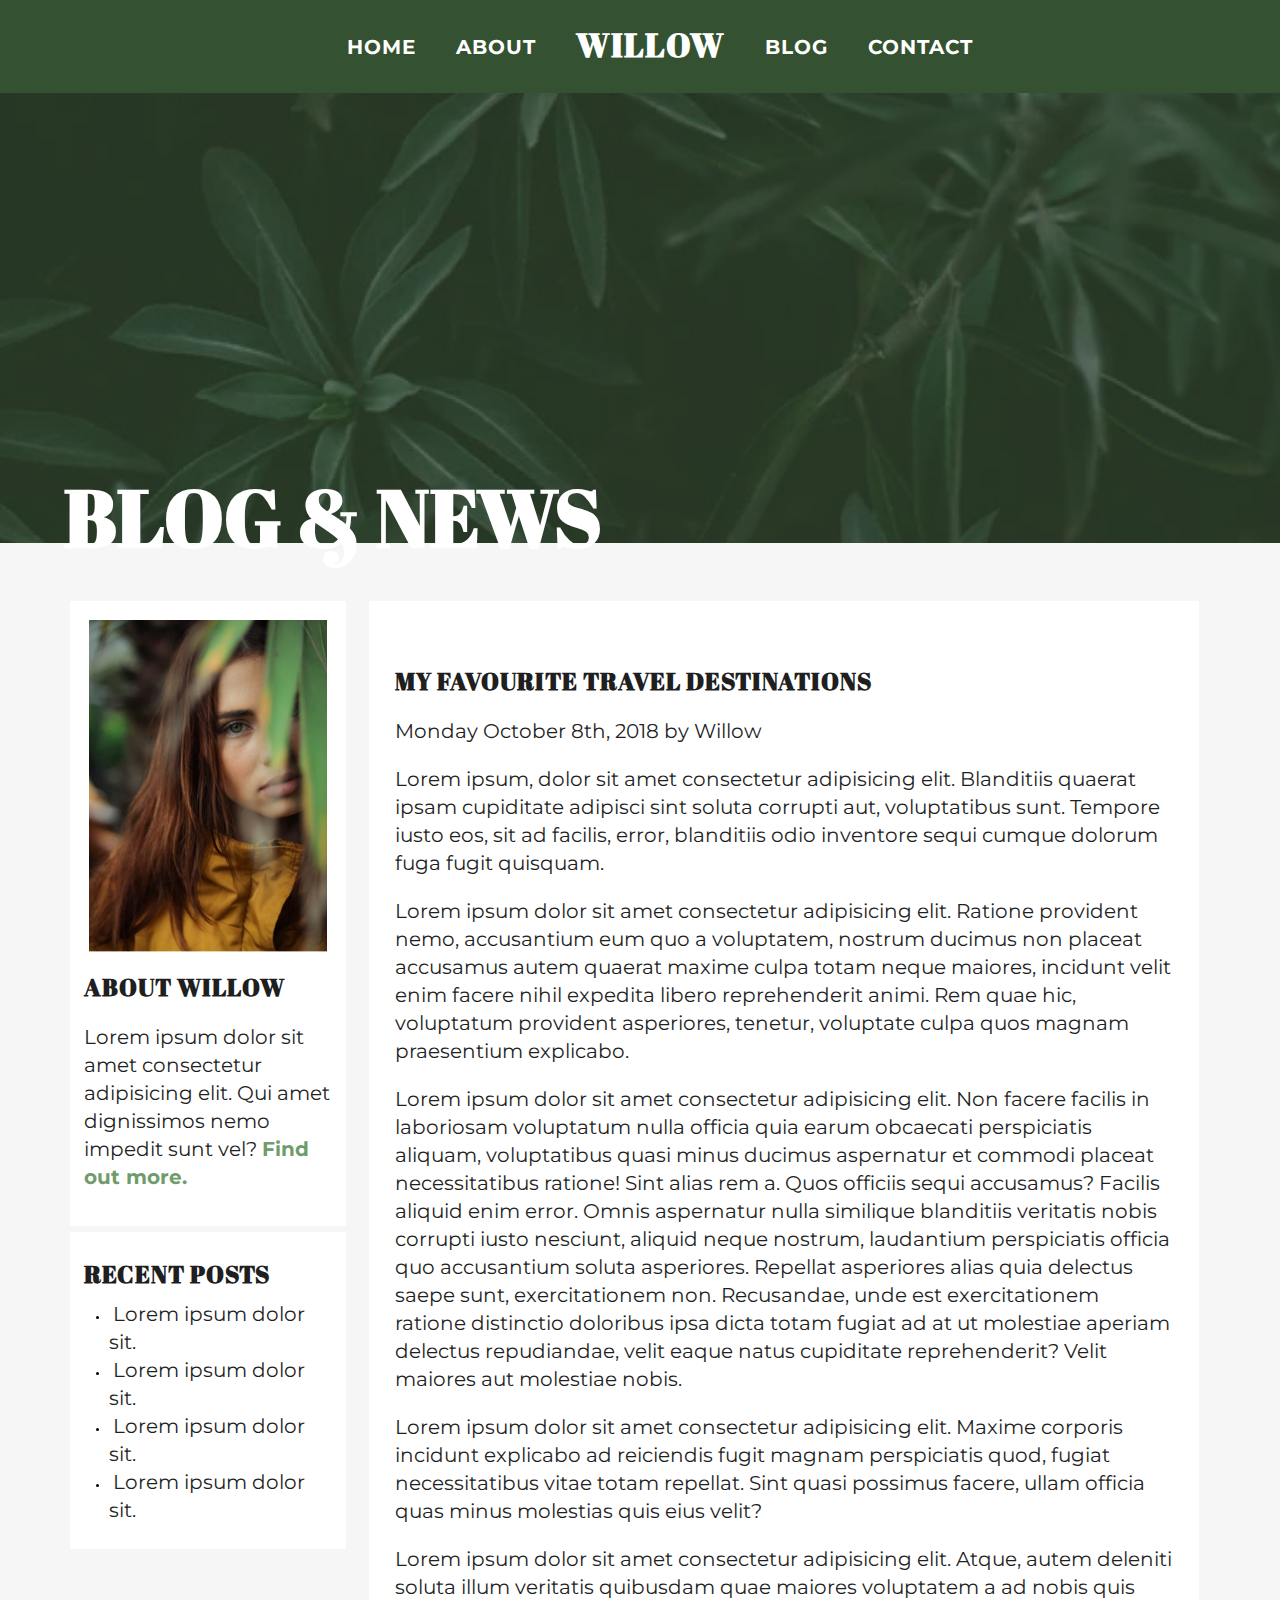
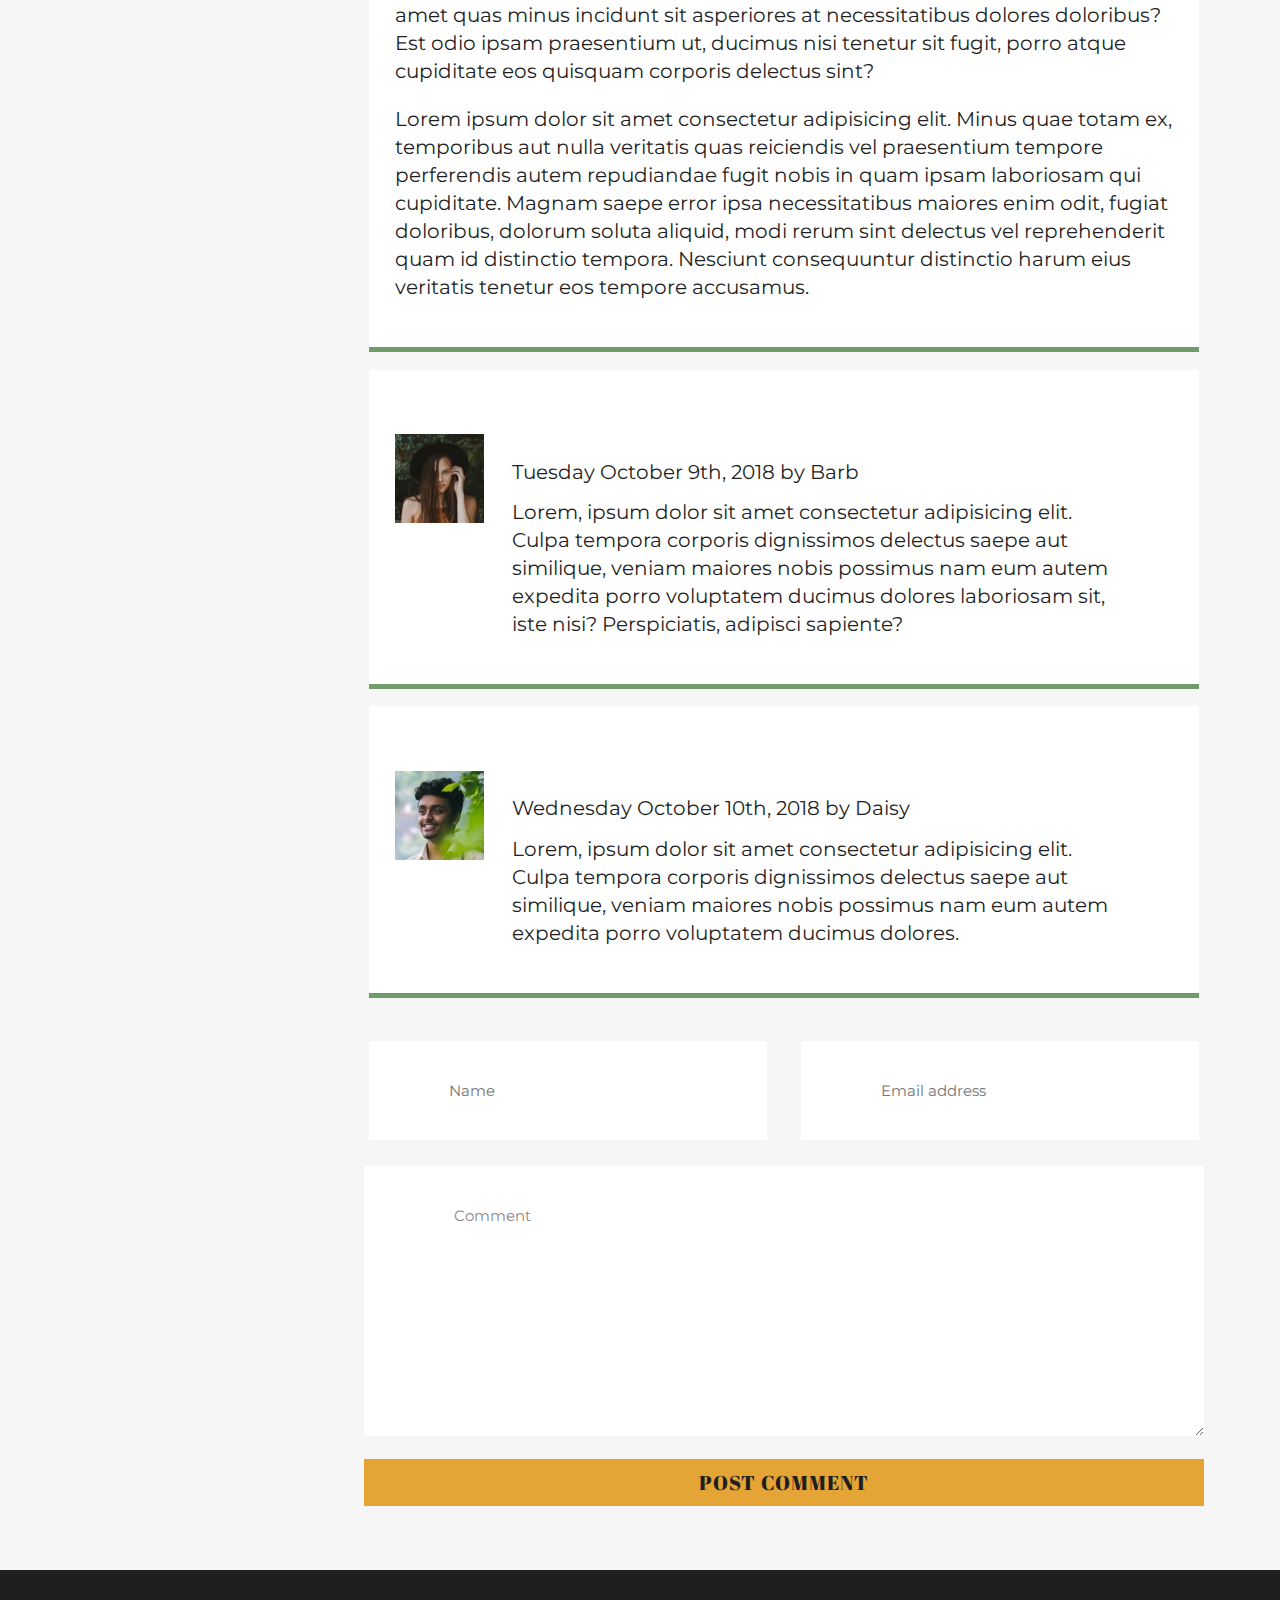
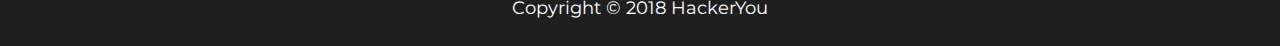
==== commit 8b3964ee: "files updated" ====
--- a/blog.html
+++ b/blog.html
@@ -4,35 +4,41 @@
     <meta charset="UTF-8">
     <meta name="viewport" content="width=device-width, initial-scale=1.0">
     <meta http-equiv="X-UA-Compatible" content="ie=edge">
-    <title>Willow</title>
+    <title>Willow - Blog</title>
     <link rel="stylesheet" href="https://use.fontawesome.com/releases/v5.5.0/css/all.css" integrity="sha384-B4dIYHKNBt8Bc12p+WXckhzcICo0wtJAoU8YZTY5qE0Id1GSseTk6S+L3BlXeVIU" crossorigin="anonymous">
     <link href="https://fonts.googleapis.com/css?family=Abril+Fatface|Montserrat:400,700" rel="stylesheet">
     <link rel="stylesheet" href="styles/style.css">
+    <link type="image/png" href="assets/favicon-32x32.png" rel="icon">
+    <link rel="stylesheet" href="https://cdnjs.cloudflare.com/ajax/libs/animate.css/3.7.0/animate.min.css">
 </head>
 <body>
 
 <!-- HEADER SECTION ------------------------------------------------>
 
+    <nav class="top-nav">
+        <ul class="top-nav__list">
+            <li class="top-nav__list-item"><a class="top-nav__link top-nav__link--accent" href="index.html">Home</a></li>
+            <li class="top-nav__list-item"><a class="top-nav__link top-nav__link--accent" href="">About</a></li>
+            <li class="top-nav__list-item"><a class="top-nav__link--large" href="index.html">Willow</a></li>
+            <li class="top-nav__list-item"><a class="top-nav__link top-nav__link--accent" href="blog.html">Blog</a></li>
+            <li class="top-nav__list-item"><a class="top-nav__link top-nav__link--accent" href="contact.html">Contact</a></li>
+        </ul>
+    </nav>
+    
+    <div class="menu-icon">
+        <a href=""><i class="fas fa-bars"></i></a>
+    </div>
+    
     <div class="mobile-logo-box">
         <h4 class="main-header__title--small">Willow</h4>
     </div>
-    
-            <nav class="top-nav">
-                <ul class="top-nav__list">
-                    <li class="top-nav__list-item"><a class="top-nav__link" href="">Home</a></li>
-                    <li class="top-nav__list-item"><a class="top-nav__link" href="">About</a></li>
-                    <li class="top-nav__list-item"><a class="top-nav__link--large" href="">Willow</a></li>
-                    <li class="top-nav__list-item"><a class="top-nav__link" href="blog.html">Blog</a></li>
-                    <li class="top-nav__list-item"><a class="top-nav__link" href="contact.html">Contact</a></li>
-                </ul>
-            </nav>
+                          
+        <header class="secondary-header">
+            <div class="wrapper">
+                <h1 class="page-heading">Blog & News</h1>
+            </div>
+        </header>
 
-    <header class="secondary-header">
-                          
-        <div class="wrapper">
-            <h1 class="page-heading">Blog & News</h1>
-        </div>
-    </header>
 
 <main class="main">
 
@@ -41,7 +47,6 @@
     <div class="wrapper">
         <div class="page-container">          
             <aside class="sidebar">
-
                 <div class="sidebar__box content-frame">
                     <img src="/assets/blog-image-2.jpg" alt="" class="bio__image">
                     <h2 class="heading blog-heading">About Willow</h2>
@@ -115,10 +120,10 @@
     <form action="" class="form">
         <div class="flex-form">
             <label class="form__label visuallyhidden" for="name">Enter name</label>
-            <input class="form__input" name="name" type="text" placeholder="name">
+            <input class="form__input" name="name" type="text" placeholder="Name">
     
             <label class="form__label visuallyhidden" for="email address">Enter email address</label>
-            <input class="form__input" name="email" type="emailaddress" placeholder="email address">
+            <input class="form__input" name="email" type="emailaddress" placeholder="Email address">
         </div>
 
                 
@@ -126,7 +131,11 @@
         <label class="form__label visuallyhidden" for="comment">Enter comment</label>
         <textarea class="form-comment" name="comment" id="comment" cols="30" rows="10">Comment</textarea>
 
-        <button class="button buttom--comment">Post Comment</button>
+        
+        <div class="button-box--blog">
+            <button class="button">Post Comment</button>
+        </div>
+
             
     </form>
 
--- a/styles/style.css
+++ b/styles/style.css
@@ -155,8 +155,8 @@
   font-family: 'Abril Fatface', serif;
   color: #fff;
   text-transform: uppercase;
-  font-size: 100px;
-  font-size: 10rem; }
+  font-size: 130px;
+  font-size: 13rem; }
 
 .page-heading {
   font-family: 'Abril Fatface', serif;
@@ -197,7 +197,7 @@
   color: #1f1f1f;
   font-size: 20px;
   font-size: 2rem;
-  line-height: 2.6rem; }
+  line-height: 2.8rem; }
 
 .button {
   font-family: 'Abril Fatface', serif;
@@ -209,10 +209,18 @@
   background: #e4a436;
   text-decoration: none;
   padding: 10px 20px;
-  text-align: center; }
+  text-align: center;
+  border: none; }
+  .button:hover {
+    font-size: 25px;
+    font-size: 2.5rem;
+    -webkit-transition: 0.3s ease;
+    -o-transition: 0.3s ease;
+    transition: 0.3s ease; }
 
 .main {
-  background: #f6f6f6; }
+  background: #f6f6f6;
+  padding-bottom: 5%; }
 
 .wrapper {
   max-width: 1280px;
@@ -249,6 +257,13 @@
     color: #fff;
     font-weight: 700;
     padding: 0 20px; }
+    .top-nav__link--accent:hover {
+      color: #e4a436;
+      font-size: 23px;
+      font-size: 2.3rem;
+      -webkit-transition: 0.3s ease;
+      -o-transition: 0.3s ease;
+      transition: 0.3s ease; }
   .top-nav__link--large {
     font-family: 'Abril Fatface', serif;
     color: #fff;
@@ -259,28 +274,98 @@
 .mobile-logo-box {
   display: none; }
 
+.menu-icon {
+  display: none; }
+
+@media (max-width: 480px) {
+  .top-nav {
+    display: none; }
+  .mobile-logo-box {
+    display: block;
+    text-align: center;
+    margin: 0;
+    font-family: 'Abril Fatface', serif;
+    color: #fff;
+    text-transform: uppercase;
+    font-size: 60px;
+    font-size: 6rem; }
+    .mobile-logo-box .main-header__title--small {
+      margin: 0; }
+  .menu-icon {
+    display: block;
+    position: absolute;
+    font-size: 5rem;
+    top: 20px;
+    right: 20px; }
+  .menu-icon i {
+    color: white; } }
+
 .main-header {
   background: #345231; }
   .main-header__content-box {
     display: -webkit-box;
     display: -ms-flexbox;
     display: flex;
+    justify-items: center; }
+  .main-header__title-container {
+    width: 45%;
+    display: inline-block;
+    margin-top: 15%; }
+  .main-header__title--large {
+    display: inline-block;
     position: relative; }
-  .main-header__tagline {
+  .main-header .main-header__title--large::before {
+    content: "";
     position: absolute;
-    top: 40%;
-    left: -3%; }
+    width: 100%;
+    height: 100%;
+    background: url(/assets/circle-text.png) no-repeat;
+    top: 0%;
+    left: -8%; }
+  .main-header__image-container {
+    width: 45%;
+    display: inline-block;
+    margin-left: 2%; }
   .main-header__img {
     -webkit-box-shadow: 20px 20px 0 #fff;
     box-shadow: 20px 20px 0 #fff;
     position: relative;
     top: 30px; }
+
+@media (max-width: 1390px) {
+  .main-header__image-container {
+    margin-left: 10%; } }
+
+@media (max-width: 1175px) {
+  .main-header__image-container {
+    margin-left: 15%; } }
+
+@media (max-width: 1080px) {
+  .main-header__image-container {
+    margin-left: 20%; }
+  .main-header__title-container {
+    margin-left: 10%;
+    margin-top: 5%; } }
+
+@media (max-width: 990px) {
+  .main-header__content-box {
+    -ms-flex-wrap: wrap;
+    flex-wrap: wrap; }
+  .main-header__image-container,
+  .main-header__title-container {
+    width: 100%;
+    text-align: center;
+    margin: 0; }
   .main-header__title--large {
-    margin: auto; }
-  .main-header__title--large, .main-header__img {
-    -webkit-box-flex: 1;
-    -ms-flex: 1 0 auto;
-    flex: 1 0 auto; }
+    margin: 40px; } }
+
+@media (max-width: 768px) {
+  .main-header__title-container {
+    height: 50%; } }
+
+@media (max-width: 480px) {
+  .main-header__title--large {
+    display: none; } }
 
 .intro,
 .journey,
@@ -304,57 +389,50 @@
     align-content: space-between;
     padding: 8% 0 8% 0; }
 
-.intro {
-  height: 60vh; }
-
 .copy--intro {
-  margin: 0;
   padding: 2% 0; }
 
 .editorial {
-  margin-bottom: 3%; }
+  background: white; }
 
 .editorial__row {
   display: -webkit-box;
   display: -ms-flexbox;
   display: flex; }
+  .editorial__row .editorial__content,
+  .editorial__row .editorial__img-box {
+    width: 50%; }
 
 .editorial__row--row2 {
   -webkit-box-orient: horizontal;
   -webkit-box-direction: reverse;
   -ms-flex-direction: row-reverse;
-  flex-direction: row-reverse; }
-
-.editorial__content,
-.editorial__img-box {
-  -ms-flex-preferred-size: 50%;
-  flex-basis: 50%; }
-
-.editorial__content {
+  flex-direction: row-reverse;
+  margin-top: 2%; }
+
+.editorial__content--row1 {
   padding: 2% 5%;
-  margin-top: 4%; }
+  text-align: left; }
 
 .editorial__content--row2 {
-  text-align: right; }
+  text-align: right;
+  padding: 2% 5%; }
 
 .copy__editorial {
-  padding: 2% 0 2% 0; }
+  padding: 1% 0; }
 
 .editorial__image {
   position: relative; }
   .editorial__image--light-green {
     -webkit-box-shadow: 20px 20px 0 #709b6b, -250px 20px 0 #709b6b;
     box-shadow: 20px 20px 0 #709b6b, -250px 20px 0 #709b6b;
-    top: -50px;
-    margin-left: 20%; }
+    top: -30px; }
   .editorial__image--dark-green {
     -webkit-box-shadow: 250px 20px 0 #345231, 20px 20px 0 #345231;
-    box-shadow: 250px 20px 0 #345231, 20px 20px 0 #345231;
-    bottom: -75px; }
+    box-shadow: 250px 20px 0 #345231, 20px 20px 0 #345231; }
 
 .journey {
-  padding: 8% 0;
-  margin: 0; }
+  padding: 5% 0; }
 
 .journey-container {
   display: -webkit-box;
@@ -366,30 +444,31 @@
     width: 65%;
     margin-left: 2%; }
   .journey-container .copy--journey {
-    padding: 1% 0 4% 0; }
+    padding: 3% 0 6% 0; }
 
 .journey-container__image-box--image {
   -webkit-box-shadow: 20px 20px 0 #709b6b;
   box-shadow: 20px 20px 0 #709b6b; }
 
+.gallery {
+  background: white;
+  margin: 0; }
+
 .gallery__hero {
-  width: 100%;
-  height: 50vh; }
+  width: 100%; }
   .gallery__hero .gallery__image--large {
     width: 100%; }
 
 .gallery__wrapper {
   display: -webkit-box;
   display: -ms-flexbox;
-  display: flex;
-  margin: 5% 10%;
-  padding: 5% 0 0 0; }
+  display: flex; }
   .gallery__wrapper .gallery__image {
-    width: 33%;
-    margin-right: 2%; }
+    width: 30%;
+    margin: 5% 2%; }
 
 .footer {
-  padding: 5%; }
+  padding: 0 5% 3% 10%; }
   .footer .footer__row {
     display: -webkit-box;
     display: -ms-flexbox;
@@ -443,12 +522,12 @@
 .page-heading {
   margin: 0;
   position: relative;
-  bottom: -30px; }
+  bottom: -27px; }
 
 .content-frame {
   background: #fff;
   margin: 0% 2% 2% 2%;
-  padding: 0 5%; }
+  padding: 3%; }
 
 .page-container {
   display: -webkit-box;
@@ -464,7 +543,7 @@
     color: #709b6b;
     font-weight: bold; }
   .page-container .sidebar__link-list {
-    padding-left: 5%; }
+    padding-left: 10%; }
   .page-container .sidebar__link {
     text-decoration: none;
     padding-left: 2%; }
@@ -503,8 +582,8 @@
 .form__input {
   background: #fff;
   border: none;
-  margin: 3%;
-  width: 45%;
+  margin: 3% 2%;
+  width: 50%;
   padding: 40px 80px; }
 
 .form-comment {
@@ -512,17 +591,52 @@
   width: 73%;
   margin-left: 26%; }
 
-button {
-  display: block;
-  margin: 2% 0 2% 25%;
-  width: 75%; }
+.button-box--blog {
+  width: 73%;
+  background: #e4a436;
+  text-align: center;
+  border: none;
+  margin: 2% 0  0 26%; }
+
+.button-box--contact {
+  width: 94%;
+  background: #e4a436;
+  margin: 2% 0 0 3%;
+  text-align: center; }
 
 input, textarea {
   font-family: 'Montserrat', sans-serif;
   color: #1f1f1f;
-  font-size: 20px;
-  font-size: 2rem;
-  padding: 40px 80px; }
+  font-size: 15px;
+  font-size: 1.5rem;
+  padding: 40px 90px; }
 
 textarea {
   color: #888888; }
+
+.icon-list--green {
+  color: #345231;
+  padding: 15px 10px;
+  font-size: 2rem; }
+
+.address-block__copy, .address-block__copy--bold {
+  font-family: 'Montserrat', sans-serif;
+  color: #1f1f1f;
+  font-size: 14px;
+  font-size: 1.4rem;
+  line-height: 2.3rem; }
+
+.address-block__copy--bold {
+  font-weight: bold; }
+
+.contact-box {
+  width: 30%;
+  margin-top: 20px; }
+
+.flex-form__contact {
+  margin: 0 5%; }
+
+.form-message {
+  border: none;
+  width: 94%;
+  margin-left: 3%; }
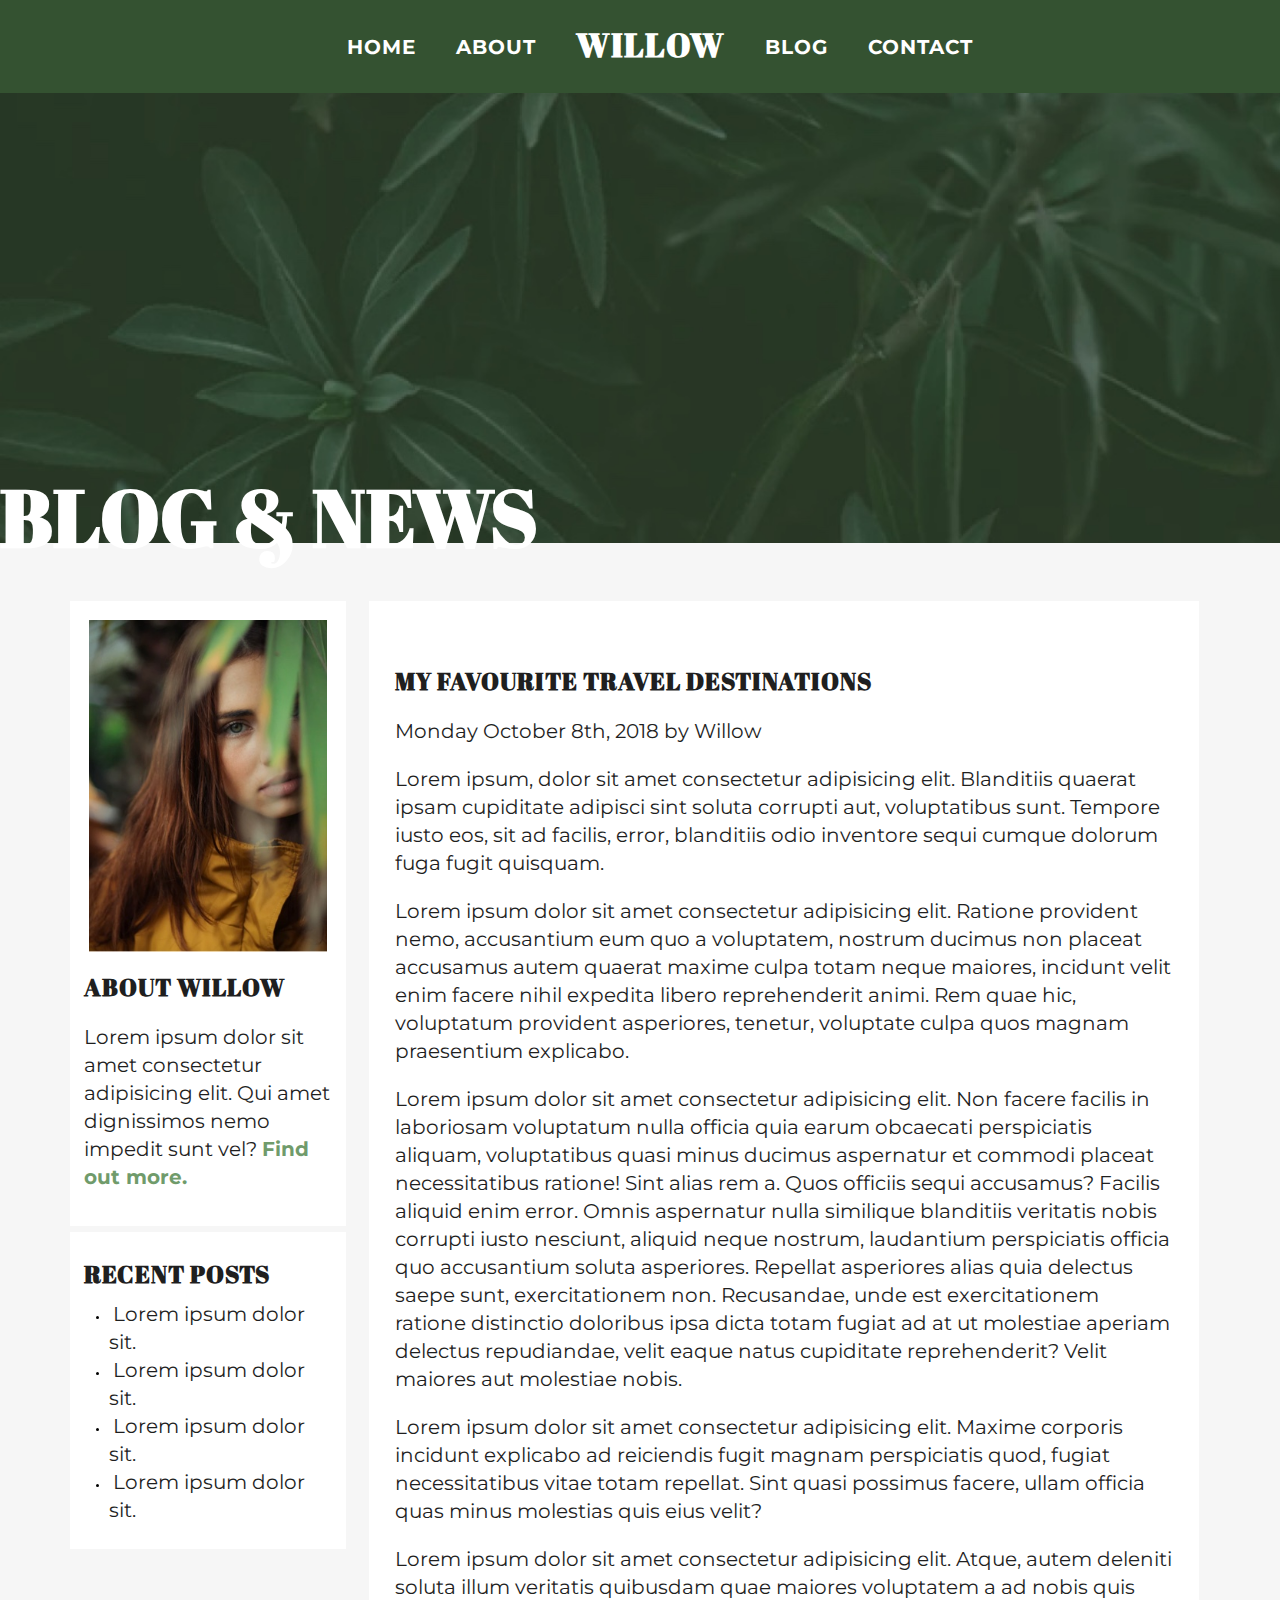
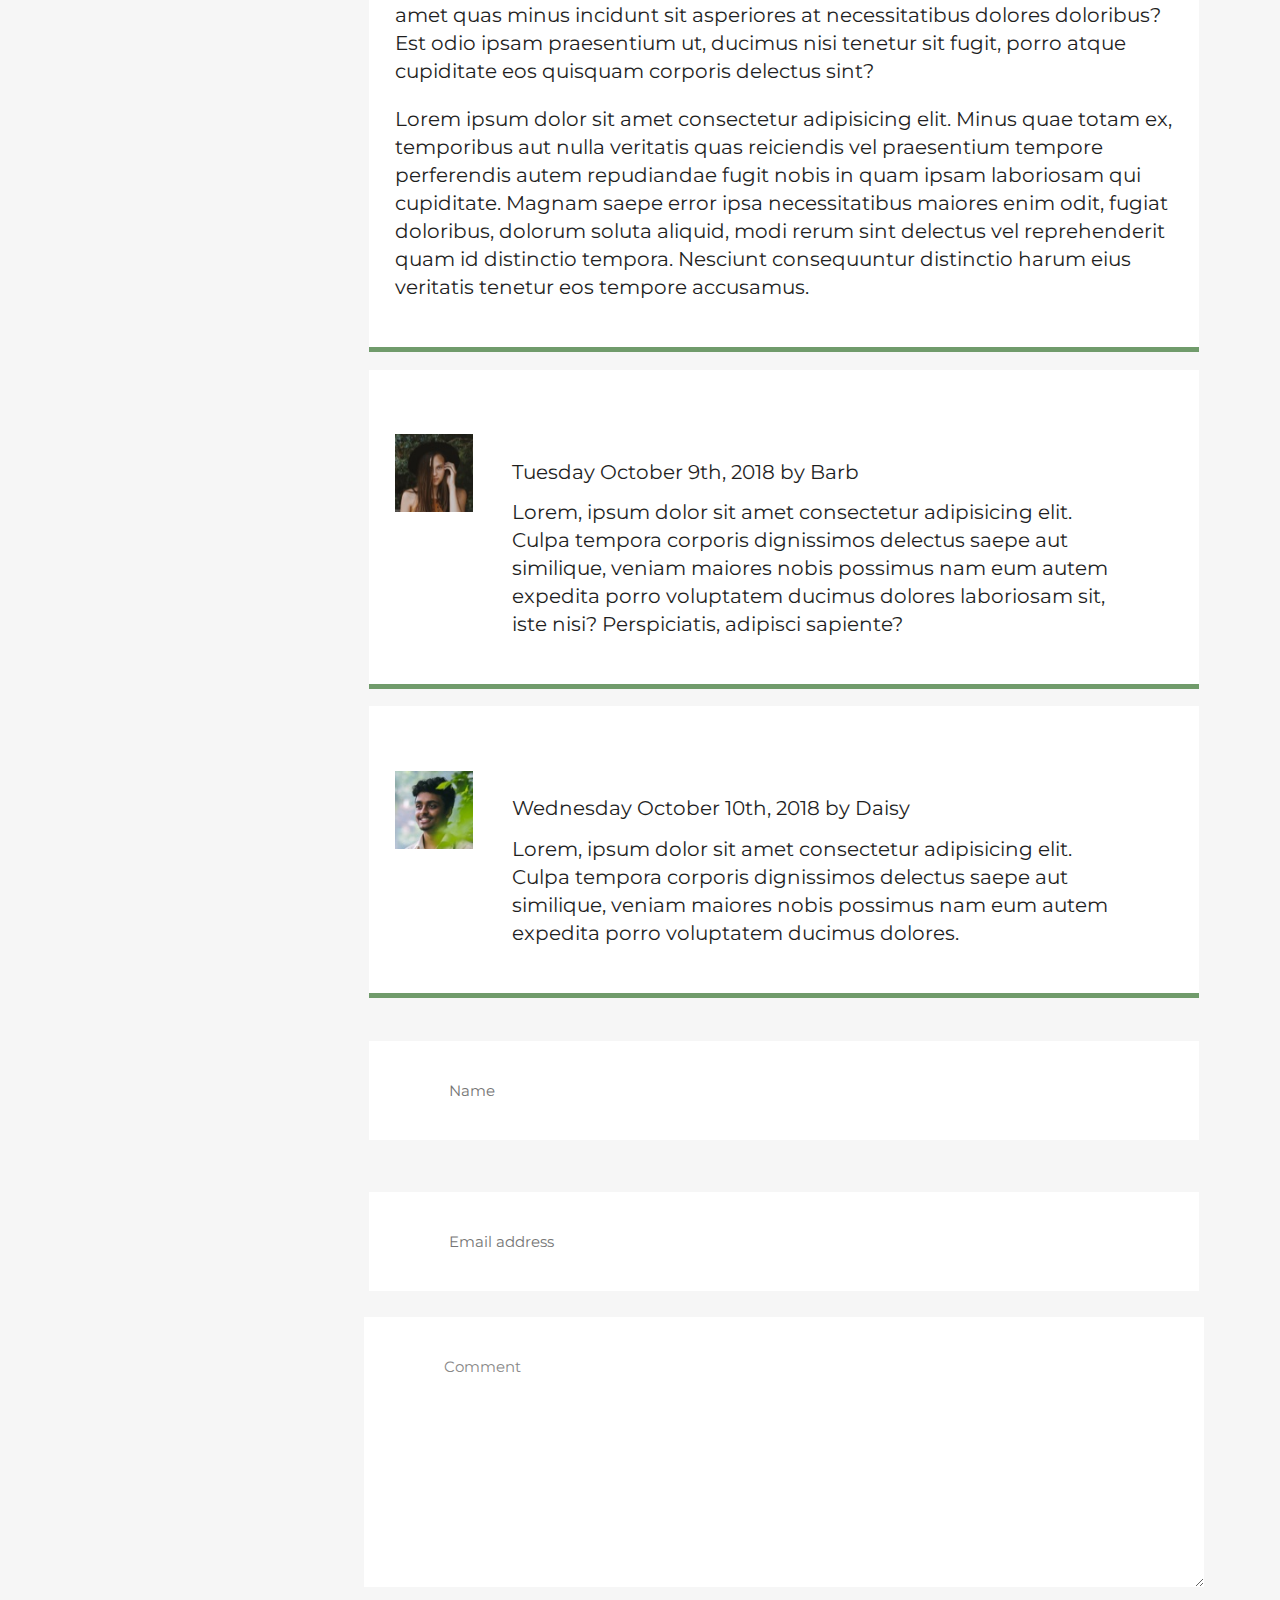
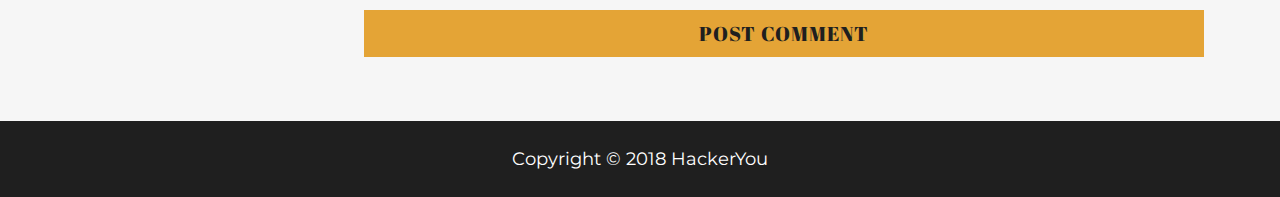
==== commit b48f314f: "final updates completed for responsiveness" ====
--- a/blog.html
+++ b/blog.html
@@ -12,32 +12,33 @@
     <link rel="stylesheet" href="https://cdnjs.cloudflare.com/ajax/libs/animate.css/3.7.0/animate.min.css">
 </head>
 <body>
+    
+    <!-- HEADER SECTION ------------------------------------------------>
+    
+    
+    <header class="blog-header">
+            <nav class="top-nav">
+                <ul class="top-nav__list">
+                    <li class="top-nav__list-item"><a class="top-nav__link top-nav__link--accent" href="index.html">Home</a></li>
+                    <li class="top-nav__list-item"><a class="top-nav__link top-nav__link--accent" href="">About</a></li>
+                    <li class="top-nav__list-item"><a class="top-nav__link--large" href="index.html">Willow</a></li>
+                    <li class="top-nav__list-item"><a class="top-nav__link top-nav__link--accent" href="blog.html">Blog</a></li>
+                    <li class="top-nav__list-item"><a class="top-nav__link top-nav__link--accent" href="contact.html">Contact</a></li>
+                </ul>
+            </nav>
+    
+            <div class="menu-icon">
+                <a href=""><i class="fas fa-bars"></i></a>
+            </div>
+        
+        
 
-<!-- HEADER SECTION ------------------------------------------------>
-
-    <nav class="top-nav">
-        <ul class="top-nav__list">
-            <li class="top-nav__list-item"><a class="top-nav__link top-nav__link--accent" href="index.html">Home</a></li>
-            <li class="top-nav__list-item"><a class="top-nav__link top-nav__link--accent" href="">About</a></li>
-            <li class="top-nav__list-item"><a class="top-nav__link--large" href="index.html">Willow</a></li>
-            <li class="top-nav__list-item"><a class="top-nav__link top-nav__link--accent" href="blog.html">Blog</a></li>
-            <li class="top-nav__list-item"><a class="top-nav__link top-nav__link--accent" href="contact.html">Contact</a></li>
-        </ul>
-    </nav>
-    
-    <div class="menu-icon">
-        <a href=""><i class="fas fa-bars"></i></a>
-    </div>
-    
-    <div class="mobile-logo-box">
-        <h4 class="main-header__title--small">Willow</h4>
-    </div>
-                          
-        <header class="secondary-header">
-            <div class="wrapper">
+                         
+            <div class="secondary-header">
                 <h1 class="page-heading">Blog & News</h1>
             </div>
-        </header>
+
+    </header>
 
 
 <main class="main">
--- a/styles/style.css
+++ b/styles/style.css
@@ -277,20 +277,9 @@
 .menu-icon {
   display: none; }
 
-@media (max-width: 480px) {
+@media (max-width: 700px) {
   .top-nav {
     display: none; }
-  .mobile-logo-box {
-    display: block;
-    text-align: center;
-    margin: 0;
-    font-family: 'Abril Fatface', serif;
-    color: #fff;
-    text-transform: uppercase;
-    font-size: 60px;
-    font-size: 6rem; }
-    .mobile-logo-box .main-header__title--small {
-      margin: 0; }
   .menu-icon {
     display: block;
     position: absolute;
@@ -298,7 +287,18 @@
     top: 20px;
     right: 20px; }
   .menu-icon i {
-    color: white; } }
+    color: white; }
+  .main-header__title--large::before {
+    display: none; }
+  .main-header__title--large {
+    font-size: 90px;
+    font-size: 9rem;
+    padding-top: 50px; } }
+
+@media (max-width: 480px) {
+  .main-header__title--large {
+    font-size: 60px;
+    font-size: 6rem; } }
 
 .main-header {
   background: #345231; }
@@ -359,12 +359,8 @@
   .main-header__title--large {
     margin: 40px; } }
 
-@media (max-width: 768px) {
-  .main-header__title-container {
-    height: 50%; } }
-
 @media (max-width: 480px) {
-  .main-header__title--large {
+  .main-header__image-container {
     display: none; } }
 
 .intro,
@@ -431,6 +427,18 @@
     -webkit-box-shadow: 250px 20px 0 #345231, 20px 20px 0 #345231;
     box-shadow: 250px 20px 0 #345231, 20px 20px 0 #345231; }
 
+@media (max-width: 999px) {
+  .editorial__row {
+    -webkit-box-orient: vertical;
+    -webkit-box-direction: normal;
+    -ms-flex-direction: column;
+    flex-direction: column; }
+  .editorial__row .editorial__content,
+  .editorial__row .editorial__img-box {
+    width: 100%; }
+  .editorial__content {
+    padding: 5%; } }
+
 .journey {
   padding: 5% 0; }
 
@@ -450,6 +458,31 @@
   -webkit-box-shadow: 20px 20px 0 #709b6b;
   box-shadow: 20px 20px 0 #709b6b; }
 
+@media (max-width: 1020px) {
+  .journey-container .journey-container__content-box {
+    margin-left: 10%; } }
+
+@media (max-width: 835px) {
+  .journey-container {
+    display: block;
+    width: 100%; }
+  .journey-container .journey-container__content-box {
+    margin: 0 auto; }
+  .journey-container__image-box {
+    text-align: center;
+    margin: 2% auto; }
+  .journey-container__image-box--image {
+    display: block;
+    width: 100%; }
+  .journey-container__content-box {
+    text-align: center;
+    padding-top: 2%; } }
+
+@media (max-width: 768px) {
+  .journey-container .journey-container__content-box {
+    margin: 0;
+    width: 100%; } }
+
 .gallery {
   background: white;
   margin: 0; }
@@ -467,17 +500,26 @@
     width: 30%;
     margin: 5% 2%; }
 
+@media (max-width: 768px) {
+  .gallery__wrapper {
+    display: block; }
+  .gallery__wrapper .gallery__image {
+    width: 100%;
+    margin: 0; } }
+
 .footer {
   padding: 0 5% 3% 10%; }
   .footer .footer__row {
     display: -webkit-box;
     display: -ms-flexbox;
-    display: flex; }
+    display: flex;
+    -ms-flex-wrap: wrap;
+    flex-wrap: wrap; }
     .footer .footer__row .footer__content {
       display: -webkit-box;
       display: -ms-flexbox;
       display: flex;
-      width: 50%;
+      width: 43%;
       -webkit-box-align: baseline;
       -ms-flex-align: baseline;
       align-items: baseline;
@@ -506,6 +548,10 @@
     color: #fff;
     text-align: center; }
 
+@media (max-width: 768px) {
+  .footer .footer__row .footer__content {
+    width: 100%; } }
+
 .secondary-header {
   background-image: url(/assets/blog-image-1.jpg);
   background-repeat: no-repeat;
@@ -519,6 +565,17 @@
   -ms-flex-direction: column-reverse;
   flex-direction: column-reverse; }
 
+@media (max-width: 700px) {
+  .secondary-header {
+    height: 30vh; } }
+
+@media (max-width: 580px) {
+  .page-heading {
+    font-size: 60px;
+    font-size: 6rem; }
+  .secondary-header {
+    height: 25vh; } }
+
 .page-heading {
   margin: 0;
   position: relative;
@@ -533,6 +590,8 @@
   display: -webkit-box;
   display: -ms-flexbox;
   display: flex;
+  -ms-flex-wrap: wrap;
+  flex-wrap: wrap;
   padding-top: 5%; }
   .page-container .sidebar {
     width: 25%; }
@@ -558,10 +617,13 @@
   .page-container .blog__entry {
     display: -webkit-box;
     display: -ms-flexbox;
-    display: flex; }
+    display: flex;
+    -ms-flex-wrap: wrap;
+    flex-wrap: wrap; }
   .page-container .blog__entry--image-box {
-    width: 15%;
-    padding: 5% 0 5% 0; }
+    width: 10%;
+    padding: 5% 0 5% 0;
+    margin-right: 5%; }
   .page-container .blog__entry--copy {
     width: 80%; }
   .page-container .blog-subhead {
@@ -570,10 +632,24 @@
   .page-container .blog-subtext {
     margin-top: 2%; }
 
+@media (max-width: 768px) {
+  .page-container .sidebar {
+    width: 100%; }
+  .page-container .sidebar__box {
+    margin: 0 auto; }
+  .page-container .sidebar__box {
+    text-align: center; }
+  .page-container .sidebar__link-list {
+    padding: 0; }
+  .page-container .blog {
+    width: 100%; } }
+
 .flex-form {
   display: -webkit-box;
   display: -ms-flexbox;
   display: flex;
+  -ms-flex-wrap: wrap;
+  flex-wrap: wrap;
   -webkit-box-pack: center;
   -ms-flex-pack: center;
   justify-content: center;
@@ -583,8 +659,7 @@
   background: #fff;
   border: none;
   margin: 3% 2%;
-  width: 50%;
-  padding: 40px 80px; }
+  width: 100%; }
 
 .form-comment {
   border: none;
@@ -609,10 +684,19 @@
   color: #1f1f1f;
   font-size: 15px;
   font-size: 1.5rem;
-  padding: 40px 90px; }
+  padding: 40px 80px; }
 
 textarea {
   color: #888888; }
+
+@media (max-width: 768px) {
+  .flex-form {
+    margin-left: 0; }
+  .form__input,
+  .form-comment,
+  .button-box--blog {
+    width: 100%;
+    margin-left: 0; } }
 
 .icon-list--green {
   color: #345231;
@@ -640,3 +724,10 @@
   border: none;
   width: 94%;
   margin-left: 3%; }
+
+@media (max-width: 1185px) {
+  .contact-box {
+    width: 100%;
+    text-align: center; }
+  .flex-form__contact {
+    margin: 0 auto; } }
